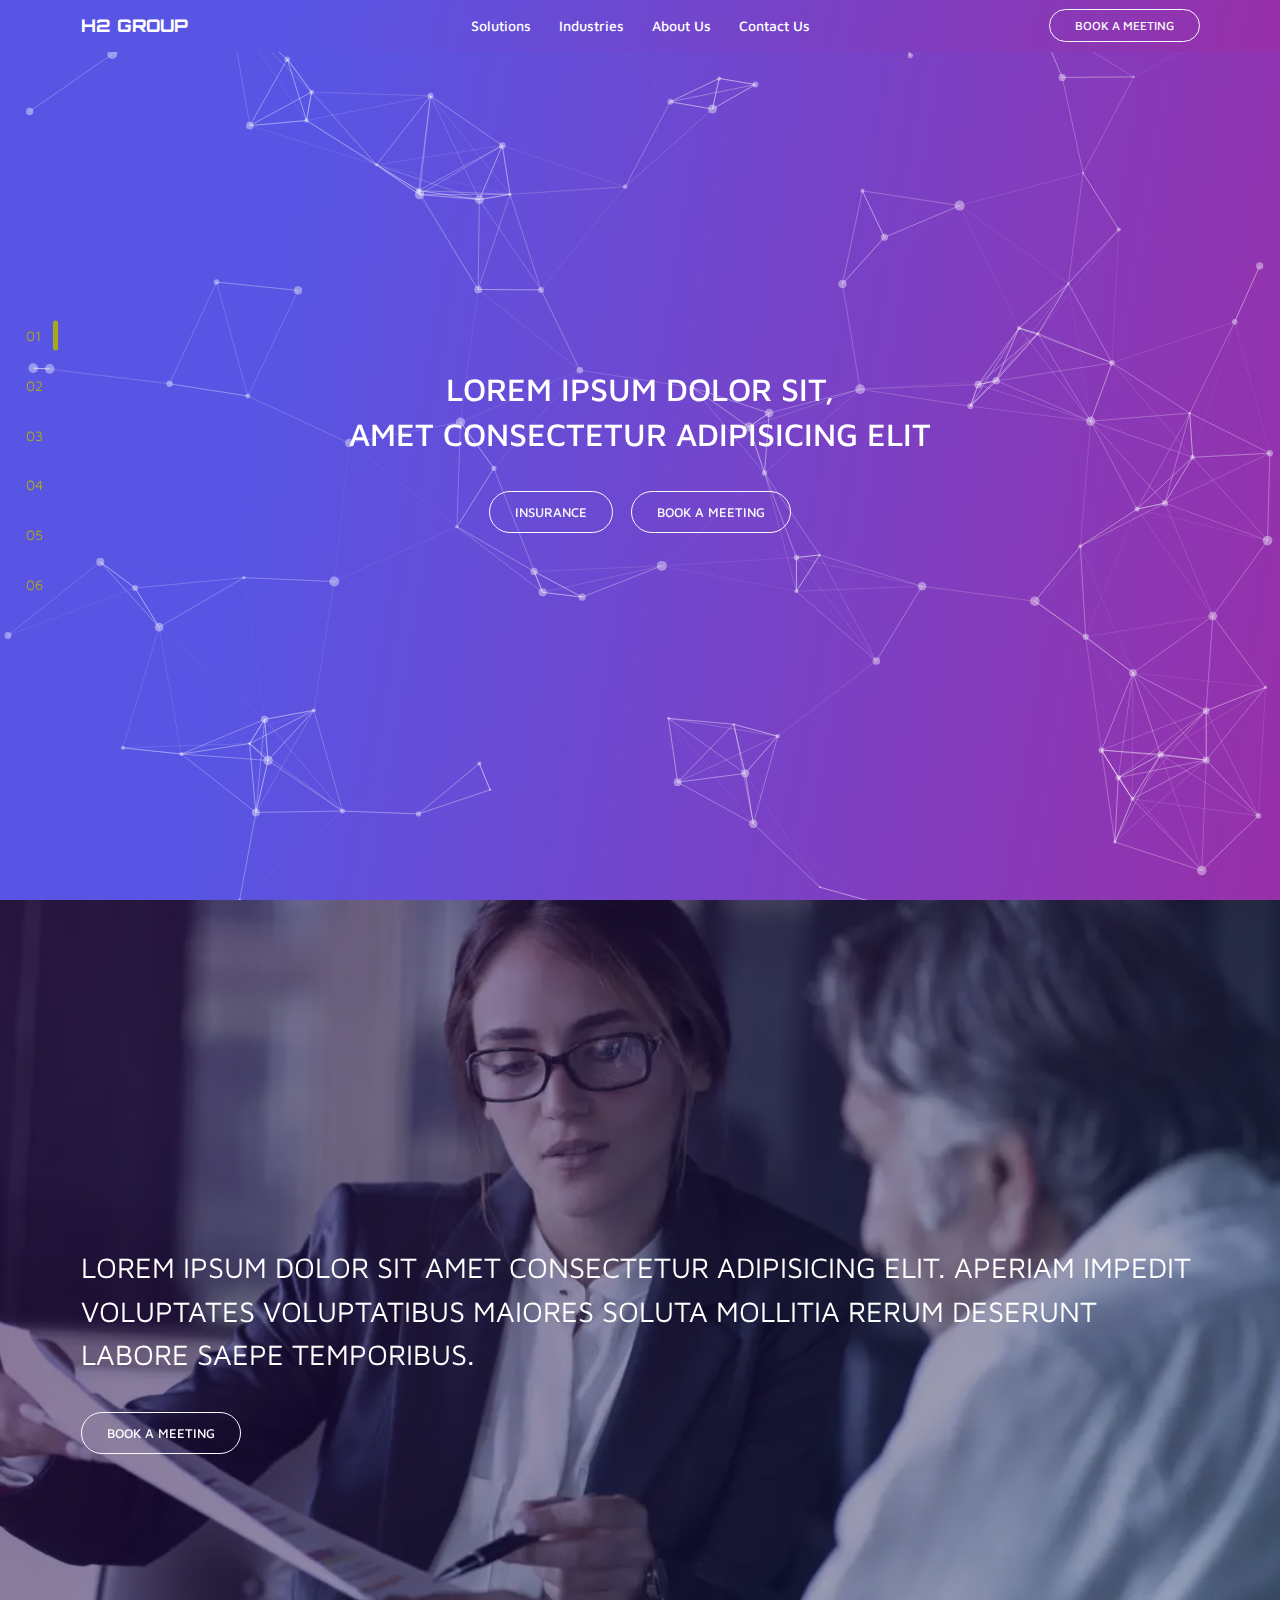
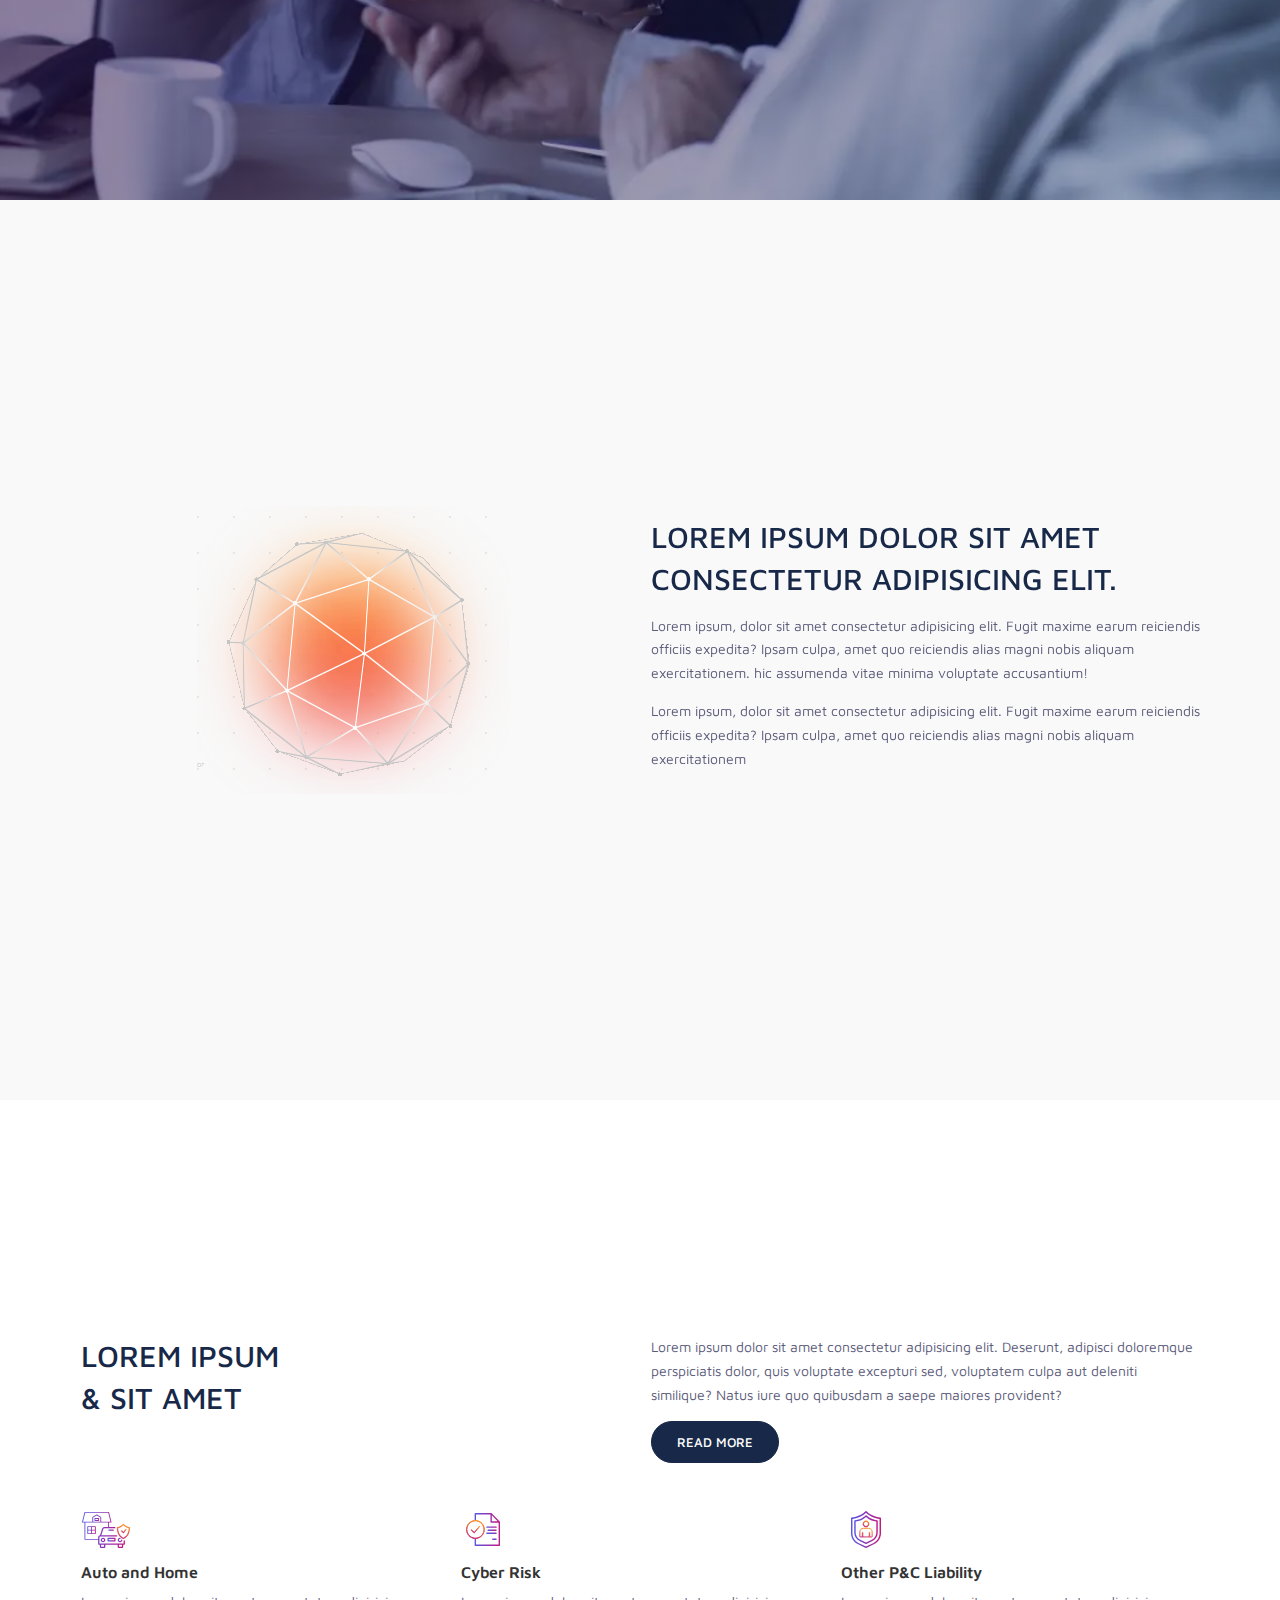
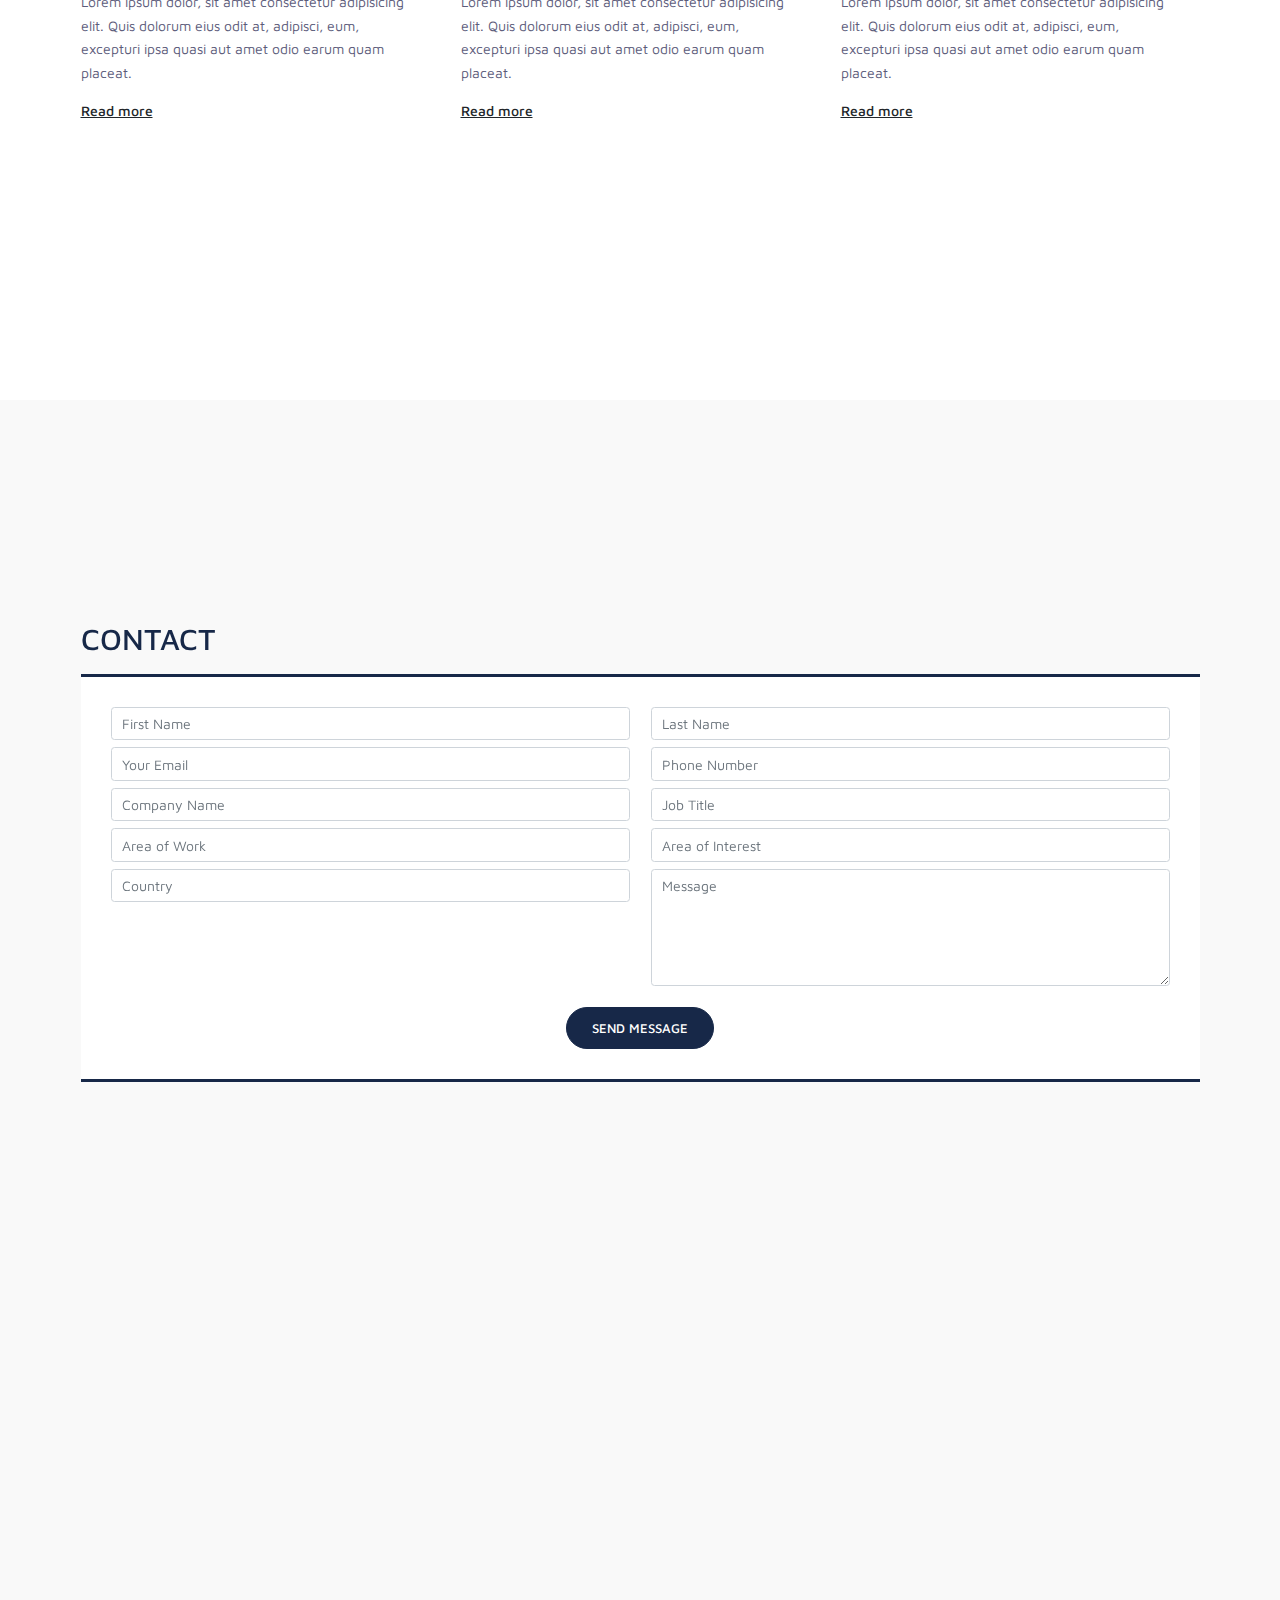
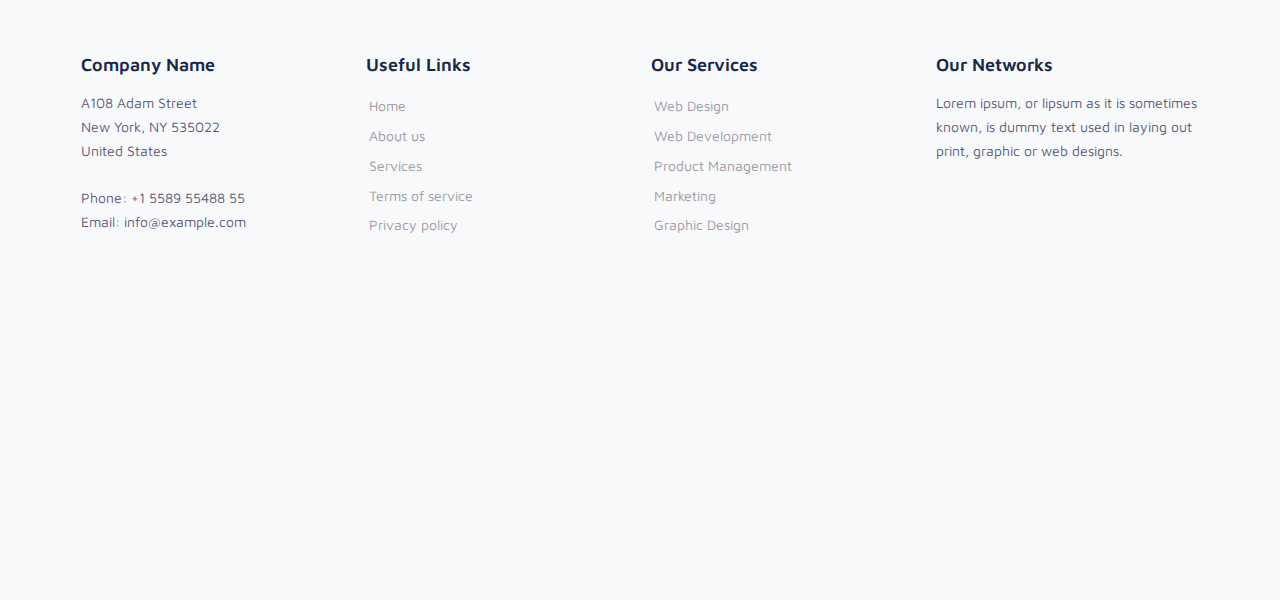
==== index.html @ d80ade26 "new files for h2grp" ====
<!DOCTYPE html>
<html>
<head>
	<meta charset="utf-8">
    <meta name="viewport" content="width=device-width, initial-scale=1, shrink-to-fit=no">
	<title>H2 Group</title>
	<!-- <link rel="icon" type="image/x-icon" href="./images/favicon.png"> -->
	<!-- Google Material -->
	<link rel="stylesheet" type="text/css" href="https://fonts.googleapis.com/css?family=Material+Icons%7CMaterial+Icons+Outlined%7CMaterial+Icons+Two+Tone%7CMaterial+Icons+Round%7CMaterial+Icons+Sharp">
	<link rel="preconnect" href="https://fonts.googleapis.com">
	<link rel="preconnect" href="https://fonts.gstatic.com" crossorigin>
	<link href="https://fonts.googleapis.com/css2?family=Maven+Pro:wght@400;500;600;700;800;900&display=swap" rel="stylesheet">
	<link href="https://fonts.googleapis.com/css2?family=Orbitron:wght@500;600;800&display=swap" rel="stylesheet">
	<!-- end -->
	<link rel="stylesheet" type="text/css" href="./css/bootstrap.min.css">
	<link rel="stylesheet" type="text/css" href="./css/custom.css">
</head>
<body class="noScroll">
<div class=""></div>

<header class="bg-purple-gradient">
	<div class="container">
		<div class="header-section row py-2 align-items-center justify-content-between">
			<div class="head-logo col-md-3 col-6">
				<!-- <a href="./" title="Logo"><img src="./images/vesttoo_log.png" width="150" alt="logo"></a>  -->
				<a href="#" title="Logo" id="logo" class="text-decoration-none text-white fs-5"> H2 GROUP </a> 
			</div>
			<nav class="head-nav col-md-6 col-6">
				<ul type="none" id="toggleMenu" class="d-flex justify-content-center">
					<li><a href="./" class="nav-link active">Solutions</a></li>
					
			<div class="menu-container">
				<div class="menu-icon">
				
			<li class="nav-link"><a href="" style="text-decoration: none;">Industries</a></li>
				  <div class="menu-list">
					<nav id="menu-nav">
					  <a href="#services">Re/Insurance</a>
					  <a href="#portfolio">Banking</a>
					  <a href="#about">Capital Markets</a>
					  <a href="#contact">Technology</a>
					</nav>
				  </div>
				</div>
			  </div>
					<li><a href="#" class="nav-link">About Us</a></li>
					<li><a href="./contact.html" class="nav-link">Contact Us</a></li>
				</ul>
			</nav>
			<div class="book-meeting col-md-3 text-end">
				<button type="button" class="btn btn-sm btn-outline-light btn-rounded">BOOK A MEETING</button>
			</div>
		</div>
	</div>
</header>
<ul class="page-control ">
	<li class="page-control__item  ">01</li>
	<li class="page-control__item">02</li>
	<li class="page-control__item  ">03</li>
	<li class="page-control__item">04</li>
	<li class="page-control__item">05</li>
	<li class="page-control__item">06</li>
</ul>
<main class="main">
	<section class="pageScroll home-banner text-center bg-purple-gradient d-flex align-items-center justify-content-center">
		<web-particles id="tsparticles" options='{"fps_limit":60,"interactivity":{"detectsOn":"canvas","events":{"onClick":{"enable":true,"mode":"push"},"onHover":{"enable":true,"mode":"repulse"},"resize":true},"modes":{"push":{"particles_nb":4},"repulse":{"distance":100,"duration":0.4}}},"particles":{"color":{"value":"#ffffff"},"links":{"color":"#ffffff","distance":150,"enable":true,"opacity":0.4,"width":1},"move":{"bounce":false,"direction":"none","enable":true,"outMode":"out","random":false,"speed":1,"straight":false},"number":{"density":{"enable":true,"area":800},"value":80},"opacity":{"value":0.4},"shape":{"type":"circle"},"size":{"random":true,"value":5}},"detectRetina":true}'></web-particles>
		<div class="banner-content text-white position-relative">
			<h1 class="pb-4 text-uppercase mavnor">Lorem ipsum dolor sit, <br>Amet consectetur adipisicing elit</h1>
			<button type="button" class="btn btn-outline-light btn-rounded me-3">INSURANCE</button>
			<button type="button" class="btn btn-outline-light btn-rounded">BOOK A MEETING</button>
		</div>
		<div class="banner-wave">
			<img src="./images/wave-bg.png" alt="wave">
		</div>
	</section>


	<section class="pageScroll insurance-banner padd-plock">
		<div class="container">
			<h2 class="mavreg text-uppercase lh-base">Lorem ipsum dolor sit amet consectetur adipisicing elit. Aperiam impedit voluptates voluptatibus maiores soluta mollitia rerum deserunt labore saepe temporibus.</h2>
			<button type="button" class="btn mt-4 btn-outline-light btn-rounded">BOOK A MEETING</button>
		</div>
	</section>

	<section class="pageScroll connect-section padd-plock-sm">
		<div class="container">
			<div class="row align-items-center">
				<div class="col-md-6 text-center">
					<img src="./images/connect-img.png" alt="connect-img">
				</div>
				<div class="col-md-6">
					<h4 class="title">Lorem ipsum dolor sit amet consectetur adipisicing elit.</h4>
					<p>Lorem ipsum, dolor sit amet consectetur adipisicing elit. Fugit maxime earum reiciendis officiis expedita? Ipsam culpa, amet quo reiciendis alias magni nobis aliquam exercitationem. hic assumenda vitae minima voluptate accusantium!</p>
					<p>Lorem ipsum, dolor sit amet consectetur adipisicing elit. Fugit maxime earum reiciendis officiis expedita? Ipsam culpa, amet quo reiciendis alias magni nobis aliquam exercitationem</p>
				</div>
			</div>
		</div>
	</section>

	<section class="pageScroll procas-section py-5 bg-white">
		<div class="container">
			<div class="row">
				<div class="col-md-6">
					<h4 class="title">Lorem ipsum <br>& sit amet</h4>
				</div>
				<div class="col-md-6">
					<p>Lorem ipsum dolor sit amet consectetur adipisicing elit. Deserunt, adipisci doloremque perspiciatis dolor, quis voluptate excepturi sed, voluptatem culpa aut deleniti similique? Natus iure quo quibusdam a saepe maiores provident?</p>
					<button class="btn btn-primary btn-rounded">READ MORE</button>
				</div>
			</div>
			<div class="row py-5">
				<div class="col-md-4 pe-5">
					<img src="./images/AutoAndHome.svg" alt="AutoAndHome">
					<h6 class="my-2">Auto and Home</h6>
					<p>Lorem ipsum dolor, sit amet consectetur adipisicing elit. Quis dolorum eius odit at, adipisci, eum, excepturi ipsa quasi aut amet odio earum quam placeat.</p>
					<a href="#" class="d-inline-block text-dark mavnor">Read more</a>
				</div>
				<div class="col-md-4 pe-5">
					<img src="./images/GeneralLiabilities.svg" alt="GeneralLiabilities">
					<h6 class="my-2">Cyber Risk</h6>
					<p>Lorem ipsum dolor, sit amet consectetur adipisicing elit. Quis dolorum eius odit at, adipisci, eum, excepturi ipsa quasi aut amet odio earum quam placeat.</p>
					<a href="#" class="d-inline-block text-dark mavnor">Read more</a>
				</div>
				<div class="col-md-4 pe-5">
					<img src="./images/OtherPCLiabilities.svg" alt="OtherPCLiabilities">
					<h6 class="my-2">Other P&C Liability</h6>
					<p>Lorem ipsum dolor, sit amet consectetur adipisicing elit. Quis dolorum eius odit at, adipisci, eum, excepturi ipsa quasi aut amet odio earum quam placeat.</p>
					<a href="#" class="d-inline-block text-dark mavnor">Read more</a>
				</div>
			</div>
		</div>
	</section>

	<section class="pageScroll contact-section">
	
		
		
					
				
			
				<div class="container">
					<div class="col-md-12">
						<h4 class="title">Contact</h4>
					</div>
					
					<div class="row ">
						
						<div class="col-lg-12 mt-lg-0">
							
							<form action="forms/contact.php" method="post" role="form" class="php-email-form">
								<div class="row">
									<div class="col-md-6 form-group">
										<input type="text" name="name" class="form-control" id="name" placeholder="First Name" required>
									</div>
									<div class="col-md-6 form-group">
										<input type="text" name="name" class="form-control" id="name" placeholder="Last Name" required>
									</div>
									
								</div>
								<div class="row mt-2">
									<div class="col-md-6 form-group mt-3 mt-md-0">
										<input type="email" class="form-control" name="email" id="email" placeholder="Your Email" required>
									</div>
									<div class="col-md-6 form-group">
										<input type="number" name="name" class="form-control" id="name" placeholder="Phone Number" required>
									</div>
									
								</div>
								<div class="row mt-2">
									<div class="col-md-6 form-group">
										<input type="text" name="name" class="form-control" id="name" placeholder="Company Name" required>
									</div>
									<div class="col-md-6 form-group">
										<input type="text" name="name" class="form-control" id="name" placeholder="Job Title" required>
									</div>
									
								</div>
								<div class="row mt-2">
									<div class="col-md-6 form-group">
										<input type="text" name="name" class="form-control" id="name" placeholder="Area of Work" required>
									</div>
									<div class="col-md-6 form-group">
										<input type="text" name="name" class="form-control" id="name" placeholder="Area of Interest" required>
									</div>
									
								</div>
								<div class="row mt-2">
									<div class="col-md-6 form-group">
										<input type="text" name="name" class="form-control" id="name" placeholder="Country" required>
									</div>
									<div class="col-md-6 form-group">
										<textarea class="form-control" name="message" rows="5" placeholder="Message" required></textarea>
									</div>
									
								</div>
								
								
								<div class="text-center mt-4"><button type="submit" class="btn btn-primary btn-rounded">SEND MESSAGE</button></div>
							</form>
						</div>
					</div>
				</div>
		
		

	</section>

	<section>
		<footer id="footer" class="bg-light">
			<div class="footer-top py-5 container">
				<div class="row">
					<div class="col-lg-3 col-md-6 footer-contact footer-links">
						<h4>Company Name</h4>
						<p> A108 Adam Street <br> New York, NY 535022<br> United States <br><br>
							<strong>Phone:</strong> +1 5589 55488 55<br>
							<strong>Email:</strong> info@example.com<br>
						</p>
					</div>
					<div class="col-lg-3 col-md-6 footer-links">
						<h4>Useful Links</h4>
						<ul>
							<li> <a href="#">Home</a></li>
							<li> <a href="#">About us</a></li>
							<li> <a href="#">Services</a></li>
							<li> <a href="#">Terms of service</a></li>
							<li> <a href="#">Privacy policy</a></li>
						</ul>
					</div>
			
					<div class="col-lg-3 col-md-6 footer-links">
						<h4>Our Services</h4>
						<ul>
							<li> <a href="#">Web Design</a></li>
							<li> <a href="#">Web Development</a></li>
							<li> <a href="#">Product Management</a></li>
							<li> <a href="#">Marketing</a></li>
							<li> <a href="#">Graphic Design</a></li>
						</ul>
					</div>
			
					<div class="col-lg-3 col-md-6 footer-links">
						<h4>Our Networks</h4>
						<p>Lorem ipsum, or lipsum as it is sometimes known, is dummy text used in laying out print, graphic or web designs.</p>
					</div>
				</div>
			</div>
		</footer>
	</section>
</main>



<!-- End Footer -->
	

<!-- <script src="./js/jquery-3.3.1.slim.min.js"></script> -->
<!-- <script src="./js/jquery.min.js"></script> -->
<script src="./js/parallax/parallax.min.js"></script>
<script src="./js/tsparticles/tsparticles.min.js"></script>
<script src="./js/tsparticles/tsparticles-custom-elements-es5-adapter.js"></script>
<script src="./js/tsparticles/tsparticles-webcomponents-loader.js"></script>
<script type="module" src="./js/tsparticles/tsparticles-web-min.js"></script>

<script src="./js/pagescroll/jquery2.0.min.js"></script>
<script src="./js/pagescroll/UIPageScrolling.js"></script>

<script>
	// jQuery(window).trigger('resize').trigger('scroll');


	$(function() {

		$(".main").UIPageScrolling({
			sectionsControl:".page-control__item",
			captureTouch: true

		});
	})

</script>



</body>
</html>
---- css/custom.css ----
:root{
    --bs-primary: #172848;
    }
    .mavblack{ font-weight: 900;}
    .mavsbold{ font-weight: 800;}
    .mavbold{ font-weight: 700;}
    .mavmed{ font-weight: 600;}
    .mavnor{ font-weight: 500;}
    .mavreg{ font-weight: 400;}
    body, html{
    font-family: 'Maven Pro', sans-serif;
    font-display: fallback;
    font-weight: 300; 
    letter-spacing: initial; 
    padding: 0px;
    margin: 0px;
    line-height: 1.7;
    font-size:14px;
    color:#333; 
    scroll-behavior: smooth; 
    background-color: #f9f9f9;
    }
    a, a:visited, a:focus{ 
    display: inline-block;
    outline:none;
    transition: all linear 0.5s; 
    -webkit-transition: all linear 0.5s; 
    font-weight: 400;
    }
    a:hover{
    color:#222222;
    text-decoration: none;
    }
    h1,h2,h3,h4,h5,h6{
    line-height:1.4;
    font-family: 'Maven Pro', sans-serif;
    margin:0 0 1rem
    } 
    h1{font-size: 32px;}
    h2{font-size: 29px;}
    h3{font-size: 26px;}
    h4{font-size: 23px;}
    h5{font-size: 20px;}
    h6{font-size: 16px;}
    body :is(h1, h2, h3, h4, h5, h6){
    font-weight: 600;
    }
    img{ 
    max-width: 100%; 
    vertical-align: middle;
    }
    ul{ 
    list-style-type: none; 
    margin: 0;
    padding: 0;
    }
    main.margin-top{
    margin-top: 6rem;
    }
    .btn{
    font-weight: 500;
    font-size: 12px;
    }
    .btn-rounded{
    border-radius: 50px;
    padding: 12px 25px;
    line-height: normal;
    font-size: 13px;
    }
    .btn-rounded.btn-sm{
    padding: 8px 25px;
    font-size: 12px;
    }
    .btn-primary, .btn-primary:is(:hover, :focus){
    background-color: var(--bs-primary);
    border-color: var(--bs-primary);
    }
    .btn-rounded.btn-primary:is(:hover, :focus){
    background-color: transparent;
    color: var(--bs-primary);
    }
    .btn-rounded.btn-primary:focus{
    box-shadow: 0 0 0 0.25rem rgb(103 58 183 / 22%) ;
    }
    /*  */
    #logo{
    font-family: 'Orbitron', sans-serif;
    font-weight: 800;
    color: #fff;
    font-size: 20px;
    }
    #tsparticles {
    position: absolute;
    width: 100%;
    height: 100%;
    background-color: transparent;
    background-image: url("");
    background-repeat: no-repeat;
    background-size: cover;
    background-position: 50% 50%;
    z-index: 0;
    }
    .bg-purple-gradient {
    background: linear-gradient(99.58deg,#5855e4 23.45%,#c11884 148.82%);
    }
    header{
    position: fixed;
    left: 0;
    right: 0;
    top: 0px;
    z-index: 5;
    }
    /* Main */
    header nav .nav-link{
    color: #fff !important;
    font-weight: 500;
    }
    .menu-icon .nav-link >a{
    color: #fff !important;
    font-weight: 500;
    }
    /* header nav .nav-link.active{
    color: orange !important;
    } */
    nav .nav-link:hover{
    /* text-decoration: overline; */
    color: #ffe636 !important;
    }
    .menu-icon .nav-link >a:hover{
    color: #ffe636 !important;
    }
    .title{
    font-size: 30px;
    font-weight: 500;
    text-transform: uppercase;
    color: var(--bs-primary);
    }
    p{
    color: #5b5b7a;
    }
    .padd-plock{
    padding-block: 10rem;
    }
    .padd-plock-sm{
    padding-block: 6rem;
    }
    .parallax-mirror{
    z-index: 0 !important;
    }
    /*  */
    .home-banner{
    height: 100vh;
    position: relative;
    z-index: 1;
    }
    .home-banner .banner-wave{
    position: absolute;
    bottom: 0px;
    z-index: -1;
    display: none;
    }
    .insurance-banner{
    background: linear-gradient(121deg, #2a044691 0%, #1028585e 100%), url('../images/insurance.png') no-repeat center;
    background-size: cover;
    color: #fff;
    }
    /* contact */
    .contact .info .material-icons-outlined {
    font-size: 20px;
    color: var(--bs-primary);
    float: left;
    width: 44px;
    height: 44px;
    background: #f5f2fa;
    display: flex;
    justify-content: center;
    align-items: center;
    border-radius: 50px;
    transition: all 0.3s ease-in-out;
    }
    .contact .info :is(.email:hover, .address:hover, .phone:hover) .material-icons-outlined{
    background: var(--bs-primary);
    color: #fff;
    }
    .contact .info h4 {
    padding: 0 0 0 60px;
    font-size: 22px;
    font-weight: 600;
    margin-bottom: 5px;
    color: #37517e;
    }
    .contact .info p {
    padding: 0 0 10px 60px;
    margin-bottom: 20px;
    font-size: 14px;
    color: #6182ba;
    }
    .contact .info, .php-email-form {
    border-top: 3px solid var(--bs-primary);
    border-bottom: 3px solid var(--bs-primary);
    padding: 30px;
    background: #fff;
    width: 100%;
    height: 100%;
    /* border-radius: 10px; */
    /* box-shadow: 0 0 24px 0 rgba(0, 0, 0, 0.1); */
    }
    .contact .php-email-form input,
    .contact .php-email-form textarea {
    border-radius: 0;
    box-shadow: none;
    font-size: 14px;
    border-radius: 4px;
    min-height: 44px;
    }
    .contact .php-email-form input:focus,
    .contact .php-email-form textarea:focus {
    border-color: var(--bs-primary);
    }
    /* end contact */
    .noScroll{
    overflow: hidden;
    }
    .main {
    width: 100%;
    height: 100vh;
    }
    .ui-page-scrolling-section {
    position: absolute;
    width: 100%;
    height: 100%;
    display: flex;
    justify-content: center;
    align-items: center;
    }
    .ui-page-scrolling-main {
    position: relative;
    -webkit-transform-style: preserve-3d;
    -moz-transform-style: preserve-3d;
    transform-style : preserve-3d;
    }
    .page-control {
    /* right: 50px; */
    left: 2%;
    top:50%;
    transform: translateY(-50%);
    list-style: none;
    position: fixed;
    z-index: 1;
    color: white;
    mix-blend-mode: exclusion;
    }
    .page-control  li{
    position: relative;
    }
    .page-control  li:nth-of-type(1)
    {
    color: white!important;
    }
    .page-control__item {
 
    margin-top: 20px;
    padding-right: 15px;
    color: white;
 
    }
   
    
    .ui-page-scrolling-control {
        cursor: pointer;
        position: relative;
        padding-block: 3px;

    }
    
   
    .ui-page-scrolling-control_active::after {
        position: absolute;
        right: 0px;
        content: '';
        clear: both;
        display: block;
        bottom: 0;
        height: 100%;
        width: 5px;
        background-color: #fff;
        border-radius: 10px;
    }
    /* footer */
    footer .footer-links a{
    text-decoration: none;
    padding: 3px;
    color: #9f9aa5;
    transition: all linear 0.3s;
    }
    footer .footer-links a:hover{
    color: var(--bs-primary);
    padding-left: 0.5rem;
    }
    .footer-links h4{
    font-size: 18px;
    color: var(--bs-primary);
    }
    /* end footer */
    .menu-container {
    display: flex;
    justify-content: center;
    align-items: center;
    position: relative;
    }
    .menu-icon {
    display: flex;
    flex-direction: column;
    /* height: 64px; */
    width: 100%;
    justify-content: center;
    align-items: flex-end;
    cursor: pointer;
    }
    .line {
    width: 30px;
    height: 2px;
    background-color: black;
    }
    .line2 {
    width: 20px;
    height: 2px;
    background-color: black;
    margin: 5px 0;
    transition-duration: 0.5s;
    }
    .menu-icon:hover .line2 {
    width: 30px;
    }
    #menu-nav {
    display: none;
    }
    #menu-nav::before {
    content: '';
    position: absolute;
    top: -20px;
    right: 90px;
    border: 10px solid transparent;
    border-bottom: 10px solid white;
    }
    .menu-icon:hover #menu-nav {
    background-color: white;
    position: absolute;
    top: 100%;
    right: -50px;
    width: 200px;
    display: grid;
    border-radius: 10px;
    align-content: center;
    }
    .menu-list a {
    padding: 10px;
    text-decoration: none;
    color: black;
    border-bottom: 1px solid #ececec;
    font-size: 0.95rem;
    font-weight: normal;
    }
    .menu-list a:nth-child(4) {
    border-bottom: none;
    }
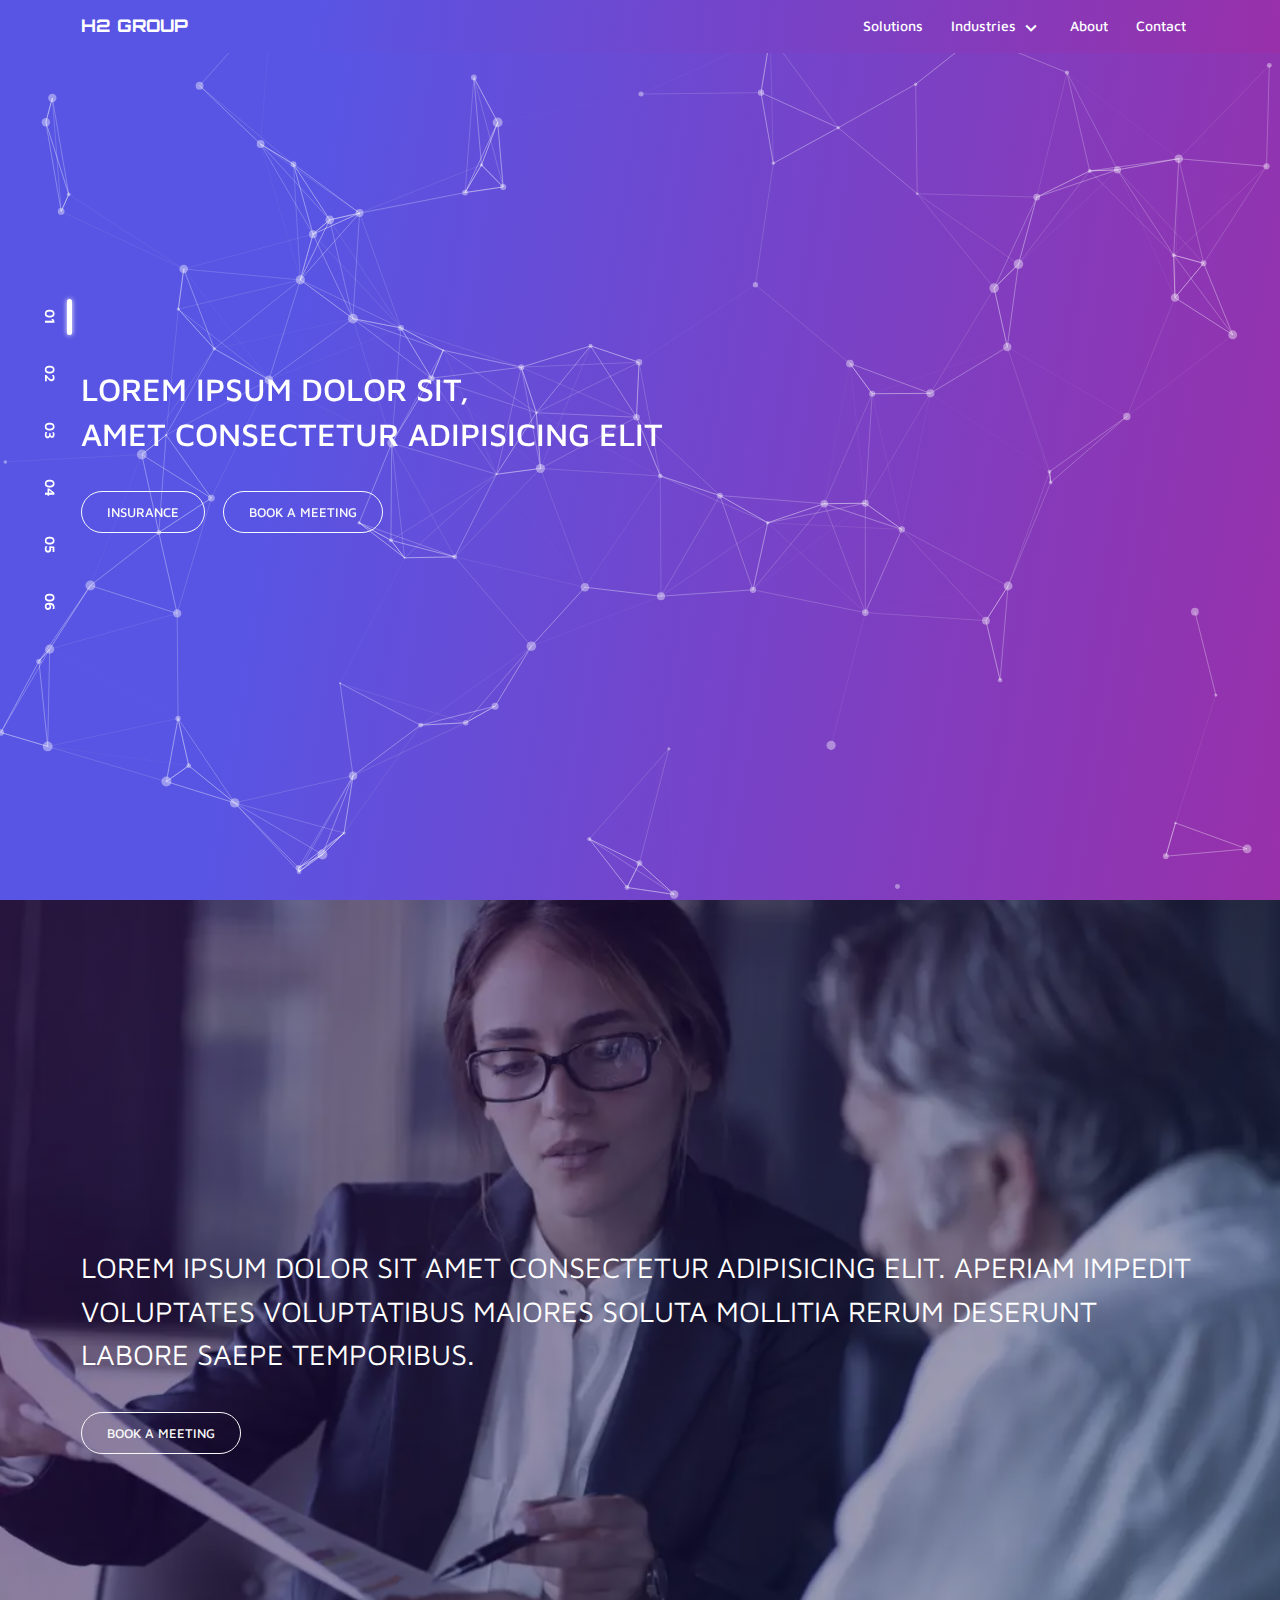
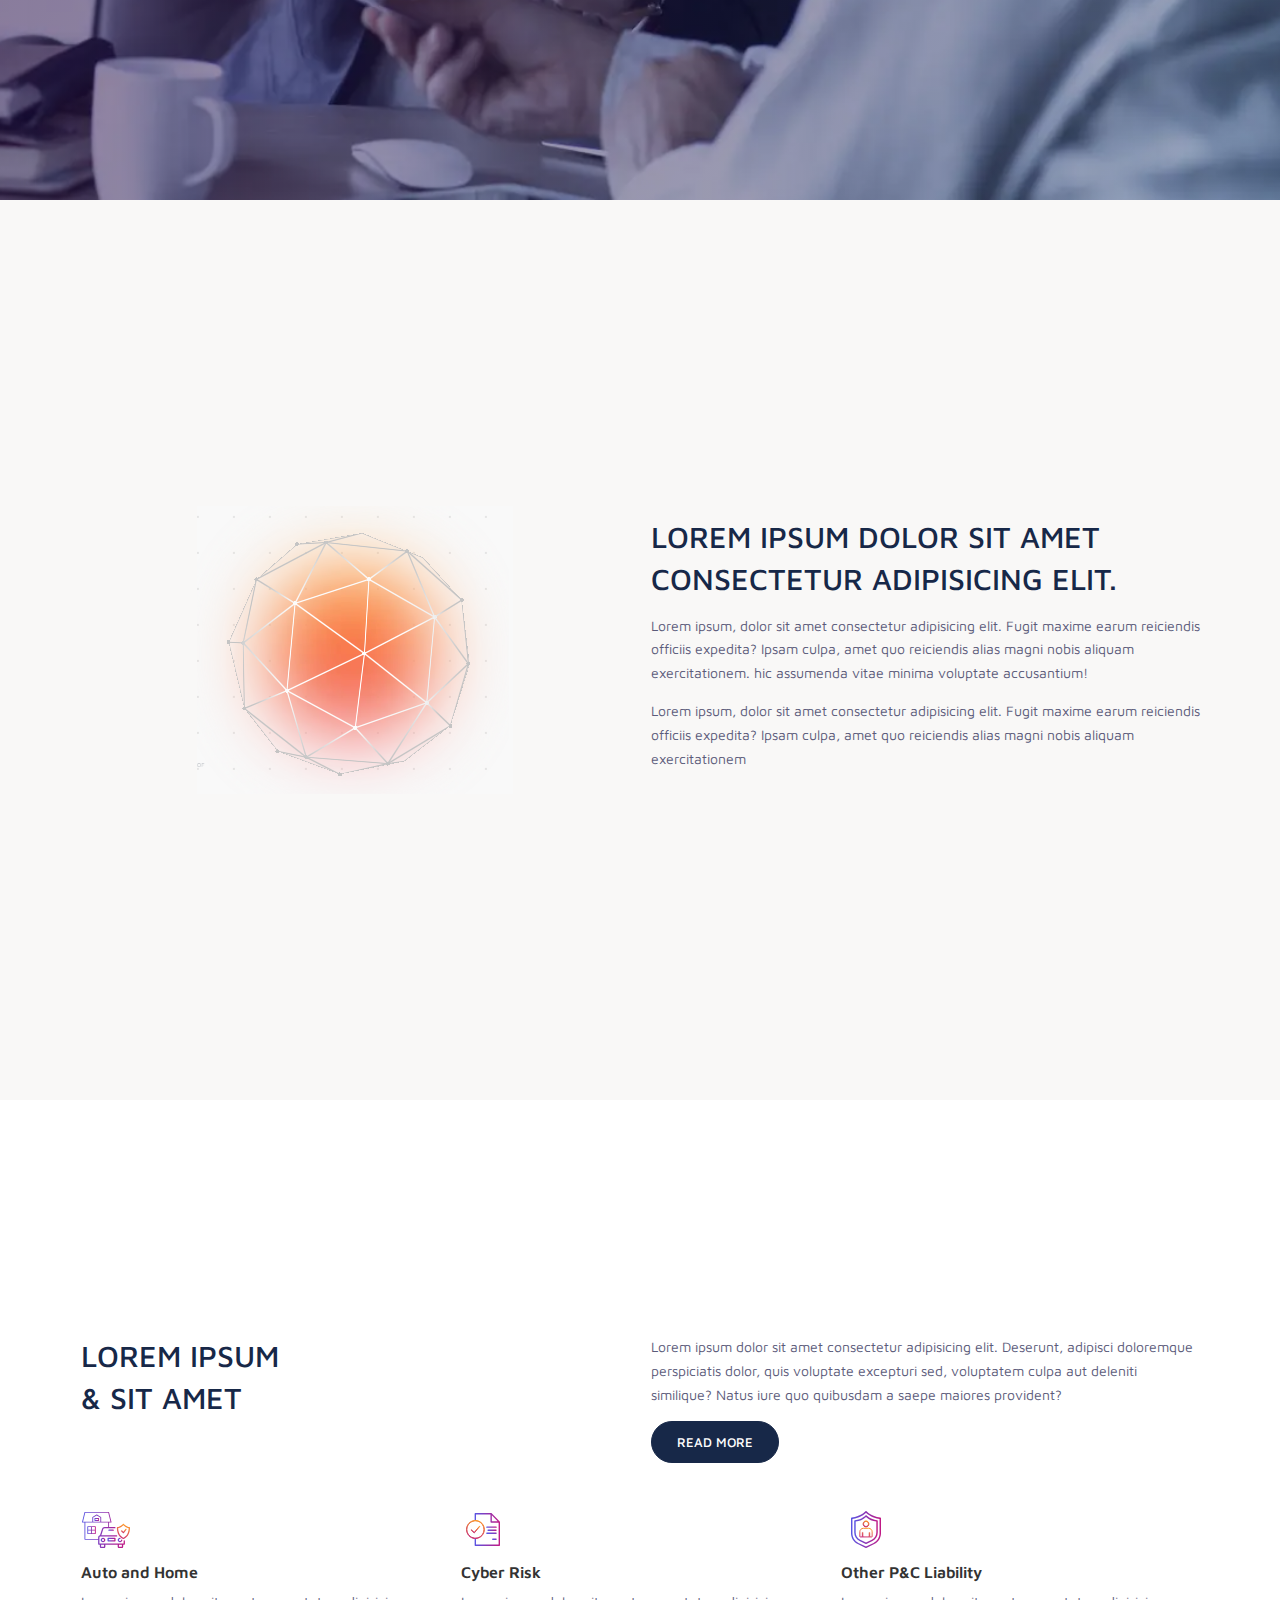
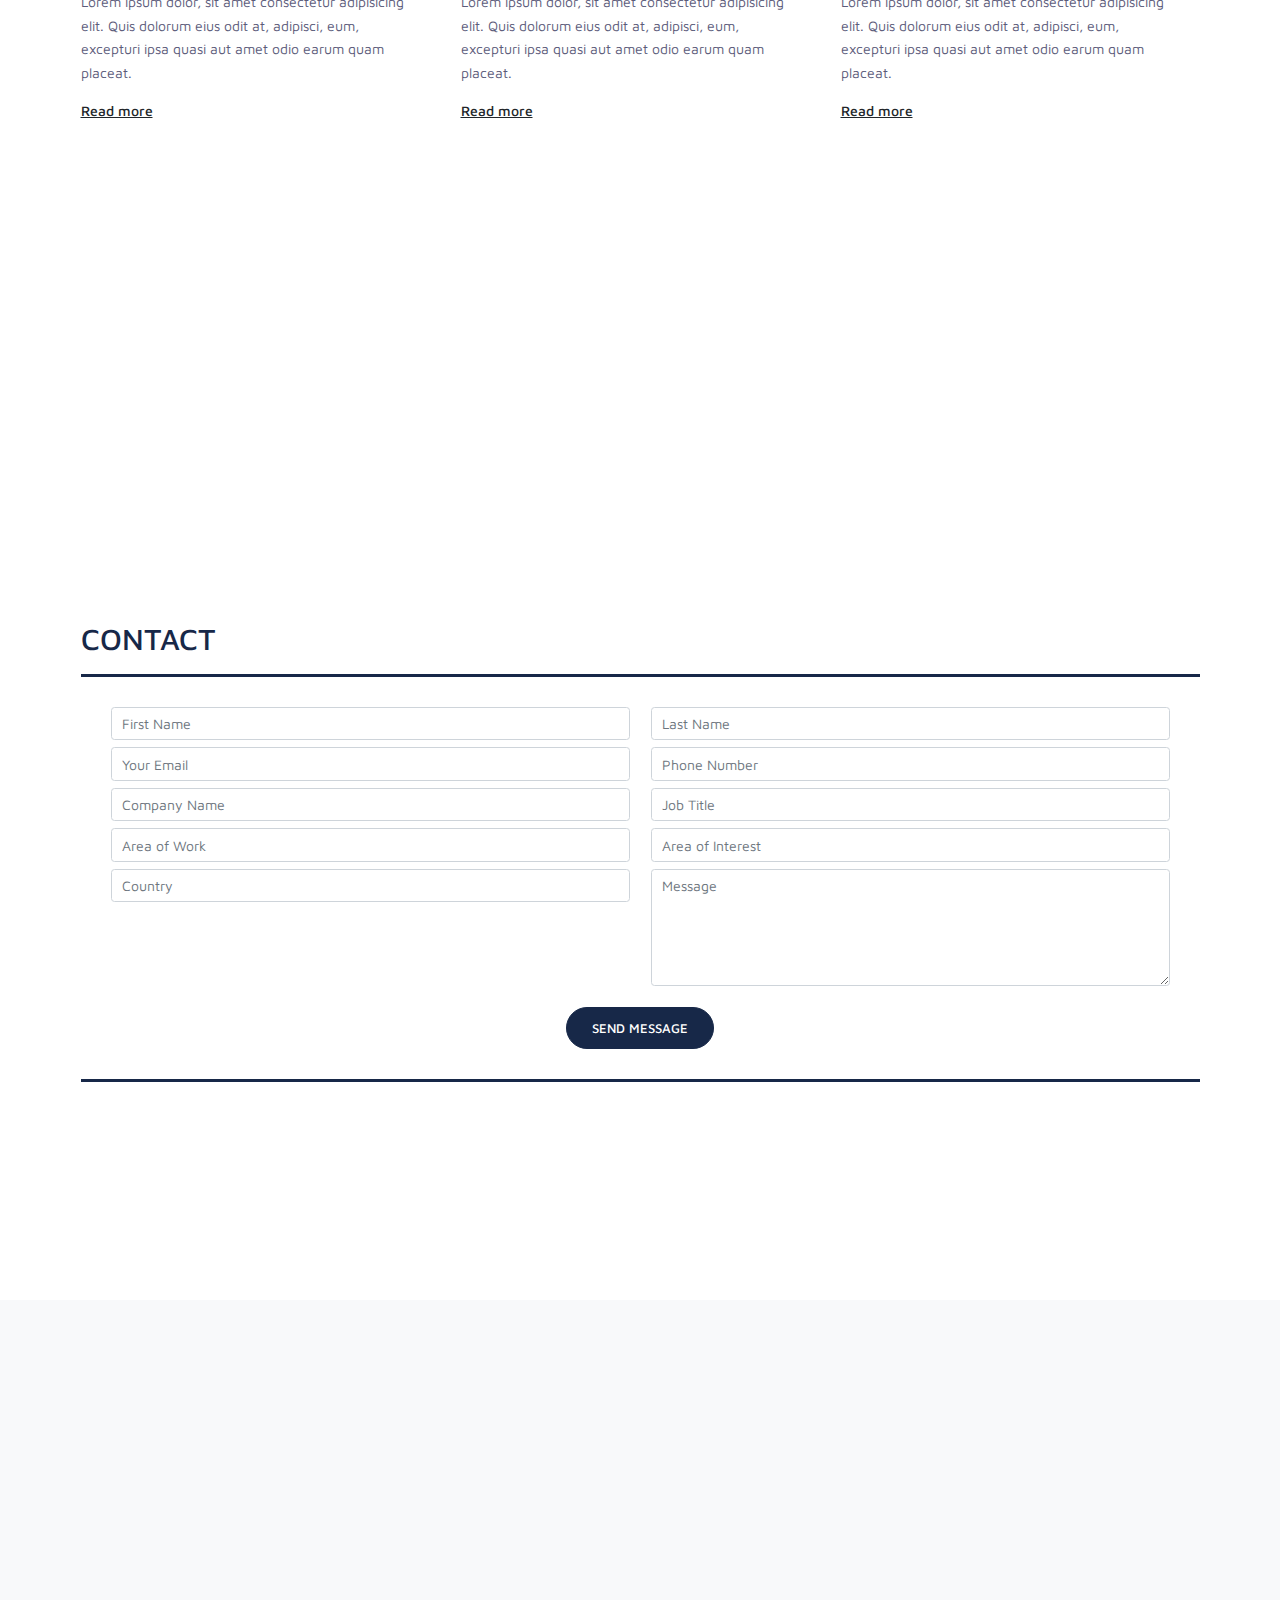
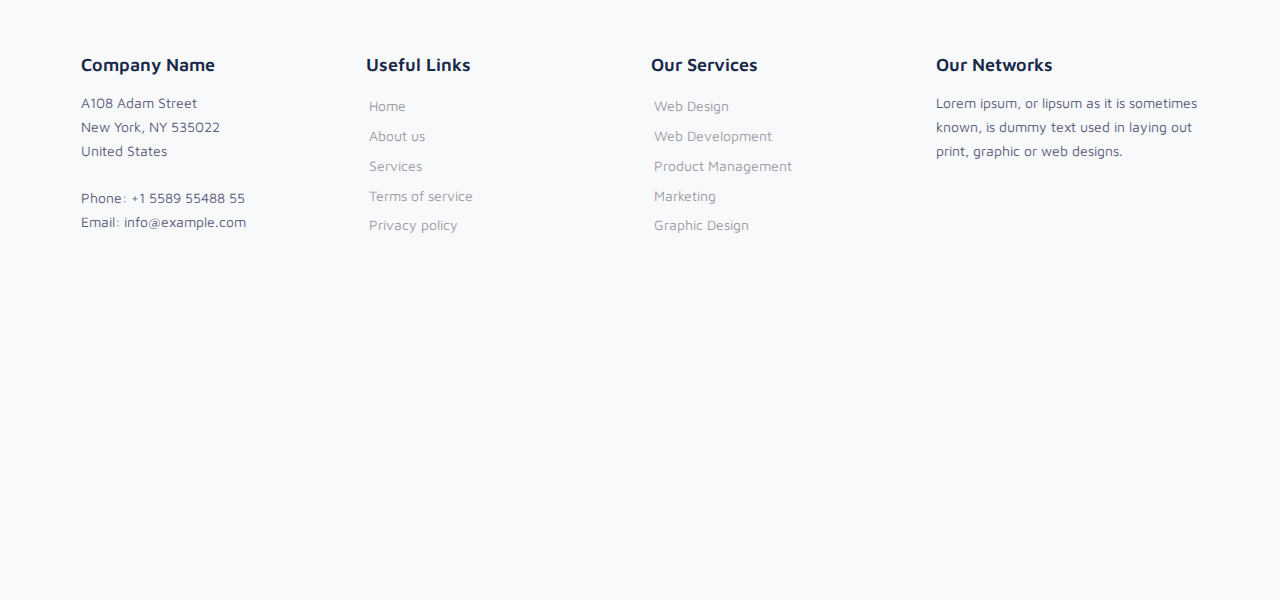
==== commit db089f89: "file changes" ====
--- a/index.html
+++ b/index.html
@@ -16,55 +16,40 @@
 	<link rel="stylesheet" type="text/css" href="./css/custom.css">
 </head>
 <body class="noScroll">
-<div class=""></div>
 
 <header class="bg-purple-gradient">
 	<div class="container">
 		<div class="header-section row py-2 align-items-center justify-content-between">
 			<div class="head-logo col-md-3 col-6">
-				<!-- <a href="./" title="Logo"><img src="./images/vesttoo_log.png" width="150" alt="logo"></a>  -->
 				<a href="#" title="Logo" id="logo" class="text-decoration-none text-white fs-5"> H2 GROUP </a> 
 			</div>
 			<nav class="head-nav col-md-6 col-6">
-				<ul type="none" id="toggleMenu" class="d-flex justify-content-center">
+				<ul type="none" id="toggleMenu" class="d-flex justify-content-end">
 					<li><a href="./" class="nav-link active">Solutions</a></li>
-					
-			<div class="menu-container">
-				<div class="menu-icon">
-				
-			<li class="nav-link"><a href="" style="text-decoration: none;">Industries</a></li>
-				  <div class="menu-list">
-					<nav id="menu-nav">
-					  <a href="#services">Re/Insurance</a>
-					  <a href="#portfolio">Banking</a>
-					  <a href="#about">Capital Markets</a>
-					  <a href="#contact">Technology</a>
-					</nav>
-				  </div>
-				</div>
-			  </div>
-					<li><a href="#" class="nav-link">About Us</a></li>
-					<li><a href="./contact.html" class="nav-link">Contact Us</a></li>
+					<li><a href="#" class="nav-link">Industries <span class="material-icons"> expand_more </span></a>
+						<ul class="sub-menu">
+							<li><a href="#" class="sub-nav-link">Re/Insurance</a></li>
+							<li><a href="#" class="sub-nav-link">Banking</a></li>
+							<li><a href="#" class="sub-nav-link">Capital Markets</a></li>
+							<li><a href="#" class="sub-nav-link">Technology</a></li>
+						</ul>
+					</li>
+					<li><a href="#" class="nav-link">About</a></li>
+					<li><a href="./contact.html" class="nav-link">Contact</a></li>
 				</ul>
 			</nav>
-			<div class="book-meeting col-md-3 text-end">
+			<!-- <div class="book-meeting col-md-3 text-end">
 				<button type="button" class="btn btn-sm btn-outline-light btn-rounded">BOOK A MEETING</button>
-			</div>
+			</div> -->
 		</div>
 	</div>
 </header>
-<ul class="page-control ">
-	<li class="page-control__item  ">01</li>
-	<li class="page-control__item">02</li>
-	<li class="page-control__item  ">03</li>
-	<li class="page-control__item">04</li>
-	<li class="page-control__item">05</li>
-	<li class="page-control__item">06</li>
-</ul>
+
+
 <main class="main">
-	<section class="pageScroll home-banner text-center bg-purple-gradient d-flex align-items-center justify-content-center">
+	<section class="pageScroll home-banner bg-purple-gradient d-flex align-items-center justify-content-center indicate-white">
 		<web-particles id="tsparticles" options='{"fps_limit":60,"interactivity":{"detectsOn":"canvas","events":{"onClick":{"enable":true,"mode":"push"},"onHover":{"enable":true,"mode":"repulse"},"resize":true},"modes":{"push":{"particles_nb":4},"repulse":{"distance":100,"duration":0.4}}},"particles":{"color":{"value":"#ffffff"},"links":{"color":"#ffffff","distance":150,"enable":true,"opacity":0.4,"width":1},"move":{"bounce":false,"direction":"none","enable":true,"outMode":"out","random":false,"speed":1,"straight":false},"number":{"density":{"enable":true,"area":800},"value":80},"opacity":{"value":0.4},"shape":{"type":"circle"},"size":{"random":true,"value":5}},"detectRetina":true}'></web-particles>
-		<div class="banner-content text-white position-relative">
+		<div class="banner-content text-white position-relative container flex-grow-1">
 			<h1 class="pb-4 text-uppercase mavnor">Lorem ipsum dolor sit, <br>Amet consectetur adipisicing elit</h1>
 			<button type="button" class="btn btn-outline-light btn-rounded me-3">INSURANCE</button>
 			<button type="button" class="btn btn-outline-light btn-rounded">BOOK A MEETING</button>
@@ -75,14 +60,14 @@
 	</section>
 
 
-	<section class="pageScroll insurance-banner padd-plock">
+	<section class="pageScroll insurance-banner padd-plock indicate-white">
 		<div class="container">
 			<h2 class="mavreg text-uppercase lh-base">Lorem ipsum dolor sit amet consectetur adipisicing elit. Aperiam impedit voluptates voluptatibus maiores soluta mollitia rerum deserunt labore saepe temporibus.</h2>
 			<button type="button" class="btn mt-4 btn-outline-light btn-rounded">BOOK A MEETING</button>
 		</div>
 	</section>
 
-	<section class="pageScroll connect-section padd-plock-sm">
+	<section class="pageScroll connect-section padd-plock-sm" style="background-color: #f9f8f7;">
 		<div class="container">
 			<div class="row align-items-center">
 				<div class="col-md-6 text-center">
@@ -132,81 +117,72 @@
 	</section>
 
 	<section class="pageScroll contact-section">
-	
-		
-		
+		<div class="container">
+			<div class="col-md-12">
+				<h4 class="title">Contact</h4>
+			</div>
+			
+			<div class="row ">
+				
+				<div class="col-lg-12 mt-lg-0">
 					
-				
-			
-				<div class="container">
-					<div class="col-md-12">
-						<h4 class="title">Contact</h4>
-					</div>
-					
-					<div class="row ">
+					<form action="forms/contact.php" method="post" role="form" class="php-email-form">
+						<div class="row">
+							<div class="col-md-6 form-group">
+								<input type="text" name="name" class="form-control" id="name" placeholder="First Name" required>
+							</div>
+							<div class="col-md-6 form-group">
+								<input type="text" name="name" class="form-control" id="name" placeholder="Last Name" required>
+							</div>
+							
+						</div>
+						<div class="row mt-2">
+							<div class="col-md-6 form-group mt-3 mt-md-0">
+								<input type="email" class="form-control" name="email" id="email" placeholder="Your Email" required>
+							</div>
+							<div class="col-md-6 form-group">
+								<input type="number" name="name" class="form-control" id="name" placeholder="Phone Number" required>
+							</div>
+							
+						</div>
+						<div class="row mt-2">
+							<div class="col-md-6 form-group">
+								<input type="text" name="name" class="form-control" id="name" placeholder="Company Name" required>
+							</div>
+							<div class="col-md-6 form-group">
+								<input type="text" name="name" class="form-control" id="name" placeholder="Job Title" required>
+							</div>
+							
+						</div>
+						<div class="row mt-2">
+							<div class="col-md-6 form-group">
+								<input type="text" name="name" class="form-control" id="name" placeholder="Area of Work" required>
+							</div>
+							<div class="col-md-6 form-group">
+								<input type="text" name="name" class="form-control" id="name" placeholder="Area of Interest" required>
+							</div>
+							
+						</div>
+						<div class="row mt-2">
+							<div class="col-md-6 form-group">
+								<input type="text" name="name" class="form-control" id="name" placeholder="Country" required>
+							</div>
+							<div class="col-md-6 form-group">
+								<textarea class="form-control" name="message" rows="5" placeholder="Message" required></textarea>
+							</div>
+							
+						</div>
 						
-						<div class="col-lg-12 mt-lg-0">
-							
-							<form action="forms/contact.php" method="post" role="form" class="php-email-form">
-								<div class="row">
-									<div class="col-md-6 form-group">
-										<input type="text" name="name" class="form-control" id="name" placeholder="First Name" required>
-									</div>
-									<div class="col-md-6 form-group">
-										<input type="text" name="name" class="form-control" id="name" placeholder="Last Name" required>
-									</div>
-									
-								</div>
-								<div class="row mt-2">
-									<div class="col-md-6 form-group mt-3 mt-md-0">
-										<input type="email" class="form-control" name="email" id="email" placeholder="Your Email" required>
-									</div>
-									<div class="col-md-6 form-group">
-										<input type="number" name="name" class="form-control" id="name" placeholder="Phone Number" required>
-									</div>
-									
-								</div>
-								<div class="row mt-2">
-									<div class="col-md-6 form-group">
-										<input type="text" name="name" class="form-control" id="name" placeholder="Company Name" required>
-									</div>
-									<div class="col-md-6 form-group">
-										<input type="text" name="name" class="form-control" id="name" placeholder="Job Title" required>
-									</div>
-									
-								</div>
-								<div class="row mt-2">
-									<div class="col-md-6 form-group">
-										<input type="text" name="name" class="form-control" id="name" placeholder="Area of Work" required>
-									</div>
-									<div class="col-md-6 form-group">
-										<input type="text" name="name" class="form-control" id="name" placeholder="Area of Interest" required>
-									</div>
-									
-								</div>
-								<div class="row mt-2">
-									<div class="col-md-6 form-group">
-										<input type="text" name="name" class="form-control" id="name" placeholder="Country" required>
-									</div>
-									<div class="col-md-6 form-group">
-										<textarea class="form-control" name="message" rows="5" placeholder="Message" required></textarea>
-									</div>
-									
-								</div>
-								
-								
-								<div class="text-center mt-4"><button type="submit" class="btn btn-primary btn-rounded">SEND MESSAGE</button></div>
-							</form>
-						</div>
-					</div>
-				</div>
-		
-		
-
-	</section>
-
-	<section>
-		<footer id="footer" class="bg-light">
+						
+						<div class="text-center mt-4"><button type="submit" class="btn btn-primary btn-rounded">SEND MESSAGE</button></div>
+					</form>
+				</div>
+			</div>
+		</div>
+	</section>
+
+	<section class="bg-light">
+		<footer id="footer">
 			<div class="footer-top py-5 container">
 				<div class="row">
 					<div class="col-lg-3 col-md-6 footer-contact footer-links">
@@ -246,6 +222,16 @@
 			</div>
 		</footer>
 	</section>
+
+	<ul class="page-control ">
+		<li class="page-control__item">01</li>
+		<li class="page-control__item">02</li>
+		<li class="page-control__item">03</li>
+		<li class="page-control__item">04</li>
+		<li class="page-control__item">05</li>
+		<li class="page-control__item">06</li>
+	</ul>
+
 </main>
 
 
@@ -255,7 +241,6 @@
 
 <!-- <script src="./js/jquery-3.3.1.slim.min.js"></script> -->
 <!-- <script src="./js/jquery.min.js"></script> -->
-<script src="./js/parallax/parallax.min.js"></script>
 <script src="./js/tsparticles/tsparticles.min.js"></script>
 <script src="./js/tsparticles/tsparticles-custom-elements-es5-adapter.js"></script>
 <script src="./js/tsparticles/tsparticles-webcomponents-loader.js"></script>
@@ -265,9 +250,6 @@
 <script src="./js/pagescroll/UIPageScrolling.js"></script>
 
 <script>
-	// jQuery(window).trigger('resize').trigger('scroll');
-
-
 	$(function() {
 
 		$(".main").UIPageScrolling({
@@ -275,7 +257,17 @@
 			captureTouch: true
 
 		});
-	})
+	});
+
+	// $('main').on('wheel', function(){
+	// 	var topVal = $(this).css('top');
+	// 	console.log(topVal);
+	// 	if(topVal === '0px'){
+	// 		$('header').removeClass('bg-purple-gradient');
+	// 	}else{
+	// 		$('header').addClass('bg-purple-gradient');
+	// 	}
+	// })
 
 </script>
 
--- a/css/custom.css
+++ b/css/custom.css
@@ -1,366 +1,511 @@
-:root{
-    --bs-primary: #172848;
-    }
-    .mavblack{ font-weight: 900;}
-    .mavsbold{ font-weight: 800;}
-    .mavbold{ font-weight: 700;}
-    .mavmed{ font-weight: 600;}
-    .mavnor{ font-weight: 500;}
-    .mavreg{ font-weight: 400;}
-    body, html{
-    font-family: 'Maven Pro', sans-serif;
-    font-display: fallback;
-    font-weight: 300; 
-    letter-spacing: initial; 
-    padding: 0px;
-    margin: 0px;
-    line-height: 1.7;
-    font-size:14px;
-    color:#333; 
-    scroll-behavior: smooth; 
-    background-color: #f9f9f9;
-    }
-    a, a:visited, a:focus{ 
-    display: inline-block;
-    outline:none;
-    transition: all linear 0.5s; 
-    -webkit-transition: all linear 0.5s; 
-    font-weight: 400;
-    }
-    a:hover{
-    color:#222222;
-    text-decoration: none;
-    }
-    h1,h2,h3,h4,h5,h6{
-    line-height:1.4;
-    font-family: 'Maven Pro', sans-serif;
-    margin:0 0 1rem
-    } 
-    h1{font-size: 32px;}
-    h2{font-size: 29px;}
-    h3{font-size: 26px;}
-    h4{font-size: 23px;}
-    h5{font-size: 20px;}
-    h6{font-size: 16px;}
-    body :is(h1, h2, h3, h4, h5, h6){
-    font-weight: 600;
-    }
-    img{ 
-    max-width: 100%; 
+:root,:after, :before {
+	--bs-primary: #172848;
+}
+
+.mavblack {
+	font-weight: 900;
+}
+
+.mavsbold {
+	font-weight: 800;
+}
+
+.mavbold {
+	font-weight: 700;
+}
+
+.mavmed {
+	font-weight: 600;
+}
+
+.mavnor {
+	font-weight: 500;
+}
+
+.mavreg {
+	font-weight: 400;
+}
+
+body,
+html {
+	font-family: 'Maven Pro', sans-serif;
+	font-display: fallback;
+	font-weight: 300;
+	letter-spacing: initial;
+	padding: 0px;
+	margin: 0px;
+	line-height: 1.7;
+	font-size: 14px;
+	color: #333;
+	scroll-behavior: smooth;
+	background-color: #f9f9f9;
+}
+
+a,
+a:visited,
+a:focus {
+	display: inline-block;
+	outline: none;
+	transition: all linear 0.5s;
+	-webkit-transition: all linear 0.5s;
+	font-weight: 400;
+}
+
+a:hover {
+	color: #222222;
+	text-decoration: none;
+}
+
+h1,
+h2,
+h3,
+h4,
+h5,
+h6 {
+	line-height: 1.4;
+	font-family: 'Maven Pro', sans-serif;
+	margin: 0 0 1rem
+}
+
+h1 {
+	font-size: 32px;
+}
+
+h2 {
+	font-size: 29px;
+}
+
+h3 {
+	font-size: 26px;
+}
+
+h4 {
+	font-size: 23px;
+}
+
+h5 {
+	font-size: 20px;
+}
+
+h6 {
+	font-size: 16px;
+}
+
+body :is(h1, h2, h3, h4, h5, h6) {
+	font-weight: 600;
+}
+
+img {
+	max-width: 100%;
+	vertical-align: middle;
+}
+
+ul {
+	list-style-type: none;
+	margin: 0;
+	padding: 0;
+}
+
+main.margin-top {
+	margin-top: 6rem;
+}
+
+.material-icons{
+    line-height: normal;
     vertical-align: middle;
-    }
-    ul{ 
-    list-style-type: none; 
-    margin: 0;
-    padding: 0;
-    }
-    main.margin-top{
-    margin-top: 6rem;
-    }
-    .btn{
+    font-size: 22px;
+}
+
+.btn {
+	font-weight: 500;
+	font-size: 12px;
+}
+
+.btn-rounded {
+	border-radius: 50px;
+	padding: 12px 25px;
+	line-height: normal;
+	font-size: 13px;
+}
+
+.btn-rounded.btn-sm {
+	padding: 8px 25px;
+	font-size: 12px;
+}
+
+.btn-primary,
+.btn-primary:is(:hover, :focus) {
+	background-color: var(--bs-primary);
+	border-color: var(--bs-primary);
+}
+
+.btn-rounded.btn-primary:is(:hover, :focus) {
+	background-color: transparent;
+	color: var(--bs-primary);
+}
+
+.btn-rounded.btn-primary:focus {
+	box-shadow: 0 0 0 0.25rem rgb(103 58 183 / 22%);
+}
+
+/*  */
+#logo {
+	font-family: 'Orbitron', sans-serif;
+	font-weight: 800;
+	color: #fff;
+	font-size: 20px;
+}
+
+#tsparticles {
+	position: absolute;
+	width: 100%;
+	height: 100%;
+	background-color: transparent;
+	background-image: url("");
+	background-repeat: no-repeat;
+	background-size: cover;
+	background-position: 50% 50%;
+	z-index: 0;
+}
+
+.bg-purple-gradient {
+	background: linear-gradient(99.58deg, #5855e4 23.45%, #c11884 148.82%);
+}
+
+header {
+	position: fixed;
+	left: 0;
+	right: 0;
+	top: 0px;
+	z-index: 99;
+}
+
+header li > a{
     font-weight: 500;
-    font-size: 12px;
-    }
-    .btn-rounded{
-    border-radius: 50px;
-    padding: 12px 25px;
-    line-height: normal;
-    font-size: 13px;
-    }
-    .btn-rounded.btn-sm{
-    padding: 8px 25px;
-    font-size: 12px;
-    }
-    .btn-primary, .btn-primary:is(:hover, :focus){
-    background-color: var(--bs-primary);
-    border-color: var(--bs-primary);
-    }
-    .btn-rounded.btn-primary:is(:hover, :focus){
-    background-color: transparent;
-    color: var(--bs-primary);
-    }
-    .btn-rounded.btn-primary:focus{
-    box-shadow: 0 0 0 0.25rem rgb(103 58 183 / 22%) ;
-    }
-    /*  */
-    #logo{
-    font-family: 'Orbitron', sans-serif;
-    font-weight: 800;
-    color: #fff;
-    font-size: 20px;
-    }
-    #tsparticles {
-    position: absolute;
-    width: 100%;
-    height: 100%;
-    background-color: transparent;
-    background-image: url("");
-    background-repeat: no-repeat;
-    background-size: cover;
-    background-position: 50% 50%;
-    z-index: 0;
-    }
-    .bg-purple-gradient {
-    background: linear-gradient(99.58deg,#5855e4 23.45%,#c11884 148.82%);
-    }
-    header{
-    position: fixed;
-    left: 0;
-    right: 0;
-    top: 0px;
-    z-index: 5;
-    }
-    /* Main */
-    header nav .nav-link{
+}
+/* Main */
+header nav > ul > li > a {
     color: #fff !important;
-    font-weight: 500;
-    }
-    .menu-icon .nav-link >a{
-    color: #fff !important;
-    font-weight: 500;
-    }
-    /* header nav .nav-link.active{
-    color: orange !important;
-    } */
-    nav .nav-link:hover{
-    /* text-decoration: overline; */
-    color: #ffe636 !important;
-    }
-    .menu-icon .nav-link >a:hover{
-    color: #ffe636 !important;
-    }
-    .title{
-    font-size: 30px;
-    font-weight: 500;
-    text-transform: uppercase;
-    color: var(--bs-primary);
-    }
-    p{
-    color: #5b5b7a;
-    }
-    .padd-plock{
-    padding-block: 10rem;
-    }
-    .padd-plock-sm{
-    padding-block: 6rem;
-    }
-    .parallax-mirror{
-    z-index: 0 !important;
-    }
-    /*  */
-    .home-banner{
-    height: 100vh;
+}
+
+header nav ul li{
     position: relative;
-    z-index: 1;
-    }
-    .home-banner .banner-wave{
-    position: absolute;
-    bottom: 0px;
-    z-index: -1;
+}
+
+header nav ul li .sub-menu{
     display: none;
-    }
-    .insurance-banner{
-    background: linear-gradient(121deg, #2a044691 0%, #1028585e 100%), url('../images/insurance.png') no-repeat center;
-    background-size: cover;
-    color: #fff;
-    }
-    /* contact */
-    .contact .info .material-icons-outlined {
-    font-size: 20px;
-    color: var(--bs-primary);
-    float: left;
-    width: 44px;
-    height: 44px;
-    background: #f5f2fa;
-    display: flex;
-    justify-content: center;
-    align-items: center;
-    border-radius: 50px;
-    transition: all 0.3s ease-in-out;
-    }
-    .contact .info :is(.email:hover, .address:hover, .phone:hover) .material-icons-outlined{
-    background: var(--bs-primary);
-    color: #fff;
-    }
-    .contact .info h4 {
-    padding: 0 0 0 60px;
-    font-size: 22px;
-    font-weight: 600;
-    margin-bottom: 5px;
-    color: #37517e;
-    }
-    .contact .info p {
-    padding: 0 0 10px 60px;
-    margin-bottom: 20px;
-    font-size: 14px;
-    color: #6182ba;
-    }
-    .contact .info, .php-email-form {
-    border-top: 3px solid var(--bs-primary);
-    border-bottom: 3px solid var(--bs-primary);
-    padding: 30px;
-    background: #fff;
-    width: 100%;
-    height: 100%;
-    /* border-radius: 10px; */
-    /* box-shadow: 0 0 24px 0 rgba(0, 0, 0, 0.1); */
-    }
-    .contact .php-email-form input,
-    .contact .php-email-form textarea {
-    border-radius: 0;
-    box-shadow: none;
-    font-size: 14px;
-    border-radius: 4px;
-    min-height: 44px;
-    }
-    .contact .php-email-form input:focus,
-    .contact .php-email-form textarea:focus {
-    border-color: var(--bs-primary);
-    }
-    /* end contact */
-    .noScroll{
-    overflow: hidden;
-    }
-    .main {
-    width: 100%;
-    height: 100vh;
-    }
-    .ui-page-scrolling-section {
-    position: absolute;
-    width: 100%;
-    height: 100%;
-    display: flex;
-    justify-content: center;
-    align-items: center;
-    }
-    .ui-page-scrolling-main {
-    position: relative;
-    -webkit-transform-style: preserve-3d;
-    -moz-transform-style: preserve-3d;
-    transform-style : preserve-3d;
-    }
-    .page-control {
-    /* right: 50px; */
-    left: 2%;
-    top:50%;
-    transform: translateY(-50%);
-    list-style: none;
-    position: fixed;
-    z-index: 1;
-    color: white;
-    mix-blend-mode: exclusion;
-    }
-    .page-control  li{
-    position: relative;
-    }
-    .page-control  li:nth-of-type(1)
-    {
-    color: white!important;
-    }
-    .page-control__item {
- 
-    margin-top: 20px;
-    padding-right: 15px;
-    color: white;
- 
-    }
-   
-    
-    .ui-page-scrolling-control {
-        cursor: pointer;
-        position: relative;
-        padding-block: 3px;
-
-    }
-    
-   
-    .ui-page-scrolling-control_active::after {
-        position: absolute;
-        right: 0px;
-        content: '';
-        clear: both;
-        display: block;
-        bottom: 0;
-        height: 100%;
-        width: 5px;
-        background-color: #fff;
-        border-radius: 10px;
-    }
-    /* footer */
-    footer .footer-links a{
-    text-decoration: none;
-    padding: 3px;
-    color: #9f9aa5;
-    transition: all linear 0.3s;
-    }
-    footer .footer-links a:hover{
-    color: var(--bs-primary);
-    padding-left: 0.5rem;
-    }
-    .footer-links h4{
-    font-size: 18px;
-    color: var(--bs-primary);
-    }
-    /* end footer */
-    .menu-container {
-    display: flex;
-    justify-content: center;
-    align-items: center;
-    position: relative;
-    }
-    .menu-icon {
-    display: flex;
-    flex-direction: column;
-    /* height: 64px; */
-    width: 100%;
-    justify-content: center;
-    align-items: flex-end;
-    cursor: pointer;
-    }
-    .line {
-    width: 30px;
-    height: 2px;
-    background-color: black;
-    }
-    .line2 {
-    width: 20px;
-    height: 2px;
-    background-color: black;
-    margin: 5px 0;
-    transition-duration: 0.5s;
-    }
-    .menu-icon:hover .line2 {
-    width: 30px;
-    }
-    #menu-nav {
-    display: none;
-    }
-    #menu-nav::before {
-    content: '';
-    position: absolute;
-    top: -20px;
-    right: 90px;
-    border: 10px solid transparent;
-    border-bottom: 10px solid white;
-    }
-    .menu-icon:hover #menu-nav {
-    background-color: white;
     position: absolute;
     top: 100%;
-    right: -50px;
-    width: 200px;
-    display: grid;
+    background-color: #fff;
     border-radius: 10px;
-    align-content: center;
-    }
-    .menu-list a {
-    padding: 10px;
+    min-width: 160px;
+    left: 50%;
+    transform: translateX(-50%);
+    padding-block: 5px;
+}
+
+.sub-menu::before {
+	content: '';
+	position: absolute;
+	top: -20px;
+	right: 50%;
+	border: 10px solid transparent;
+	border-bottom: 10px solid #fff;
+}
+
+.sub-menu li a{
+    display: block;
+    color: var(--bs-primary);
+    padding: 5px 15px;
     text-decoration: none;
-    color: black;
-    border-bottom: 1px solid #ececec;
-    font-size: 0.95rem;
-    font-weight: normal;
-    }
-    .menu-list a:nth-child(4) {
-    border-bottom: none;
-    }+}
+
+header nav ul li:hover > .sub-menu{
+    display: block;
+}
+
+nav ul li a:hover {
+	color: #ffe636 !important;
+}
+
+/* header end */
+
+
+.title {
+	font-size: 30px;
+	font-weight: 500;
+	text-transform: uppercase;
+	color: var(--bs-primary);
+}
+
+p {
+	color: #5b5b7a;
+}
+
+.padd-plock {
+	padding-block: 10rem;
+}
+
+.padd-plock-sm {
+	padding-block: 6rem;
+}
+
+.parallax-mirror {
+	z-index: 0 !important;
+}
+
+/*  */
+.home-banner {
+	height: 100vh;
+	position: relative;
+	z-index: 1;
+}
+
+.home-banner .banner-wave {
+	position: absolute;
+	bottom: 0px;
+	z-index: -1;
+	display: none;
+}
+
+.insurance-banner {
+	background: linear-gradient(121deg, #2a044691 0%, #1028585e 100%), url('../images/insurance.png') no-repeat center;
+	background-size: cover;
+	color: #fff;
+}
+
+/* contact */
+.contact .info .material-icons-outlined {
+	font-size: 20px;
+	color: var(--bs-primary);
+	float: left;
+	width: 44px;
+	height: 44px;
+	background: #f5f2fa;
+	display: flex;
+	justify-content: center;
+	align-items: center;
+	border-radius: 50px;
+	transition: all 0.3s ease-in-out;
+}
+
+.contact .info :is(.email:hover, .address:hover, .phone:hover) .material-icons-outlined {
+	background: var(--bs-primary);
+	color: #fff;
+}
+
+.contact .info h4 {
+	padding: 0 0 0 60px;
+	font-size: 22px;
+	font-weight: 600;
+	margin-bottom: 5px;
+	color: #37517e;
+}
+
+.contact .info p {
+	padding: 0 0 10px 60px;
+	margin-bottom: 20px;
+	font-size: 14px;
+	color: #6182ba;
+}
+
+.contact .info,
+.php-email-form {
+	border-top: 3px solid var(--bs-primary);
+	border-bottom: 3px solid var(--bs-primary);
+	padding: 30px;
+	background: #fff;
+	width: 100%;
+	height: 100%;
+	/* border-radius: 10px; */
+	/* box-shadow: 0 0 24px 0 rgba(0, 0, 0, 0.1); */
+}
+
+.contact .php-email-form input,
+.contact .php-email-form textarea {
+	border-radius: 0;
+	box-shadow: none;
+	font-size: 14px;
+	border-radius: 4px;
+	min-height: 44px;
+}
+
+.contact .php-email-form input:focus,
+.contact .php-email-form textarea:focus {
+	border-color: var(--bs-primary);
+}
+
+/* end contact */
+.noScroll {
+	overflow: hidden;
+}
+
+.main {
+	width: 100%;
+	height: 100vh;
+}
+
+.main section{
+    background-color: var(--bs-white);
+}
+
+
+
+.ui-page-scrolling-section {
+	position: absolute;
+	width: 100%;
+	height: 100%;
+	display: flex;
+	justify-content: center;
+	align-items: center;
+    /* top: 0px !important; */
+    transition: all linear 0.5s;
+}
+
+/* .ui-page-scrolling-section.ui-page-scrolling-section_active ~ section{
+    top: 100% !important;
+} */
+
+.ui-page-scrolling-main {
+	position: relative;
+	/* -webkit-transform-style: preserve-3d;
+	-moz-transform-style: preserve-3d;
+	transform-style: preserve-3d; */
+}
+
+.page-control {
+	/* right: 50px; */
+	left: 3%;
+	top: 50%;
+	transform: translateY(-50%);
+	list-style: none;
+	position: fixed;
+	z-index: 99;
+}
+
+.page-control__item {
+    margin-top: 20px;
+    padding-right: 10px;
+    color: var(--bs-primary);
+    font-weight: 600;
+    padding-inline: 10px;
+    cursor: pointer;
+    position: relative;
+    writing-mode: vertical-rl;
+}
+
+
+.ui-page-scrolling-control_active::after {
+	position: absolute;
+	right: 0px;
+	content: '';
+	clear: both;
+	display: block;
+	bottom: 0;
+	height: 100%;
+	width: 5px;
+	background-color: var(--bs-primary);
+	border-radius: 10px;
+    box-shadow: 0px 0px 5px;
+}
+
+.ui-page-scrolling-section.ui-page-scrolling-section_active.indicate-white ~ .page-control .page-control__item {
+	color: var(--bs-white);
+}
+.ui-page-scrolling-section.ui-page-scrolling-section_active.indicate-white ~ .page-control .ui-page-scrolling-control_active::after {
+	background-color: var(--bs-white);
+}
+
+
+
+/* footer */
+footer .footer-links a {
+	text-decoration: none;
+	padding: 3px;
+	color: #9f9aa5;
+	transition: all linear 0.3s;
+}
+
+footer .footer-links a:hover {
+	color: var(--bs-primary);
+	padding-left: 0.5rem;
+}
+
+.footer-links h4 {
+	font-size: 18px;
+	color: var(--bs-primary);
+}
+
+/* end footer */
+
+
+/* .menu-container {
+	display: flex;
+	justify-content: center;
+	align-items: center;
+	position: relative;
+}
+
+.menu-icon {
+	display: flex;
+	flex-direction: column;
+	width: 100%;
+	justify-content: center;
+	align-items: flex-end;
+	cursor: pointer;
+}
+
+.line {
+	width: 30px;
+	height: 2px;
+	background-color: black;
+}
+
+.line2 {
+	width: 20px;
+	height: 2px;
+	background-color: black;
+	margin: 5px 0;
+	transition-duration: 0.5s;
+}
+
+.menu-icon:hover .line2 {
+	width: 30px;
+}
+
+#menu-nav {
+	display: none;
+}
+
+#menu-nav::before {
+	content: '';
+	position: absolute;
+	top: -20px;
+	right: 90px;
+	border: 10px solid transparent;
+	border-bottom: 10px solid white;
+}
+
+.menu-icon:hover #menu-nav {
+	background-color: white;
+	position: absolute;
+	top: 100%;
+	right: -50px;
+	width: 200px;
+	display: grid;
+	border-radius: 10px;
+	align-content: center;
+}
+
+.menu-list a {
+	padding: 10px;
+	text-decoration: none;
+	color: black;
+	border-bottom: 1px solid #ececec;
+	font-size: 0.95rem;
+	font-weight: normal;
+}
+
+.menu-list a:nth-child(4) {
+	border-bottom: none;
+} */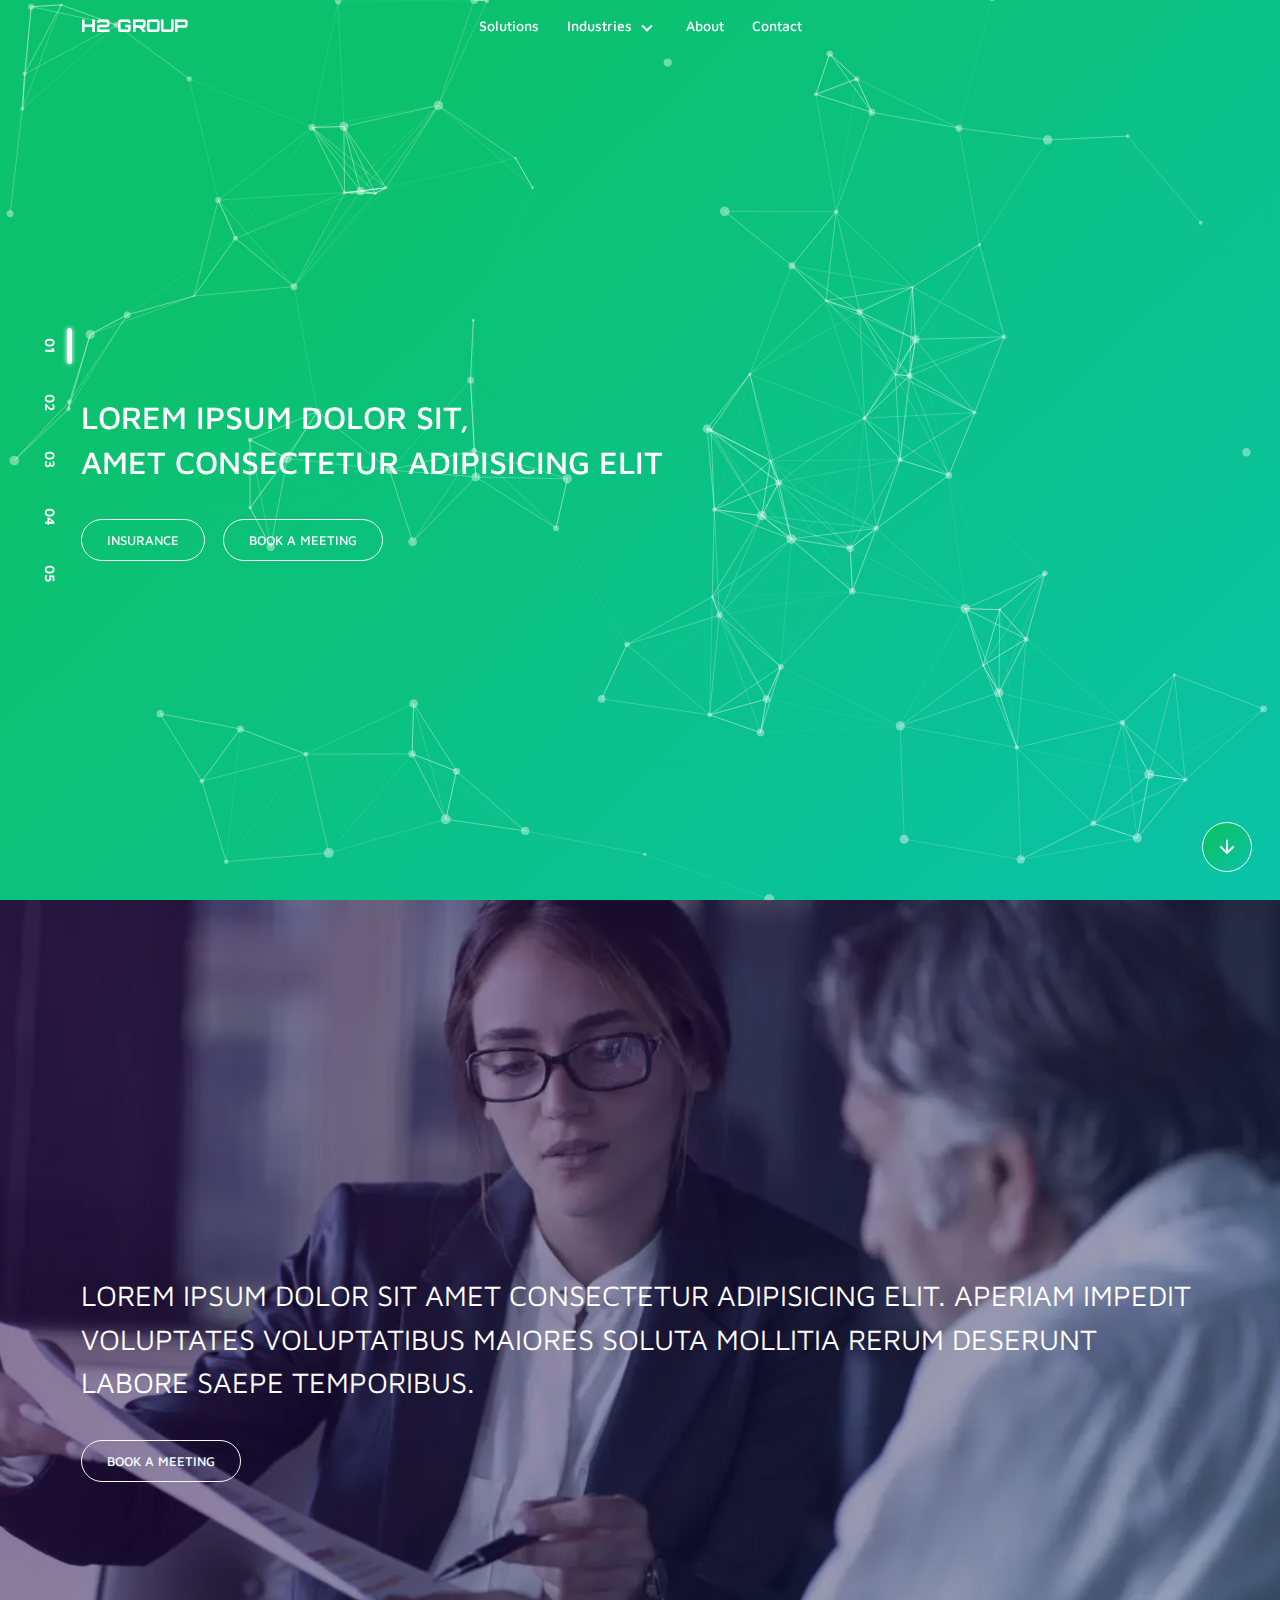
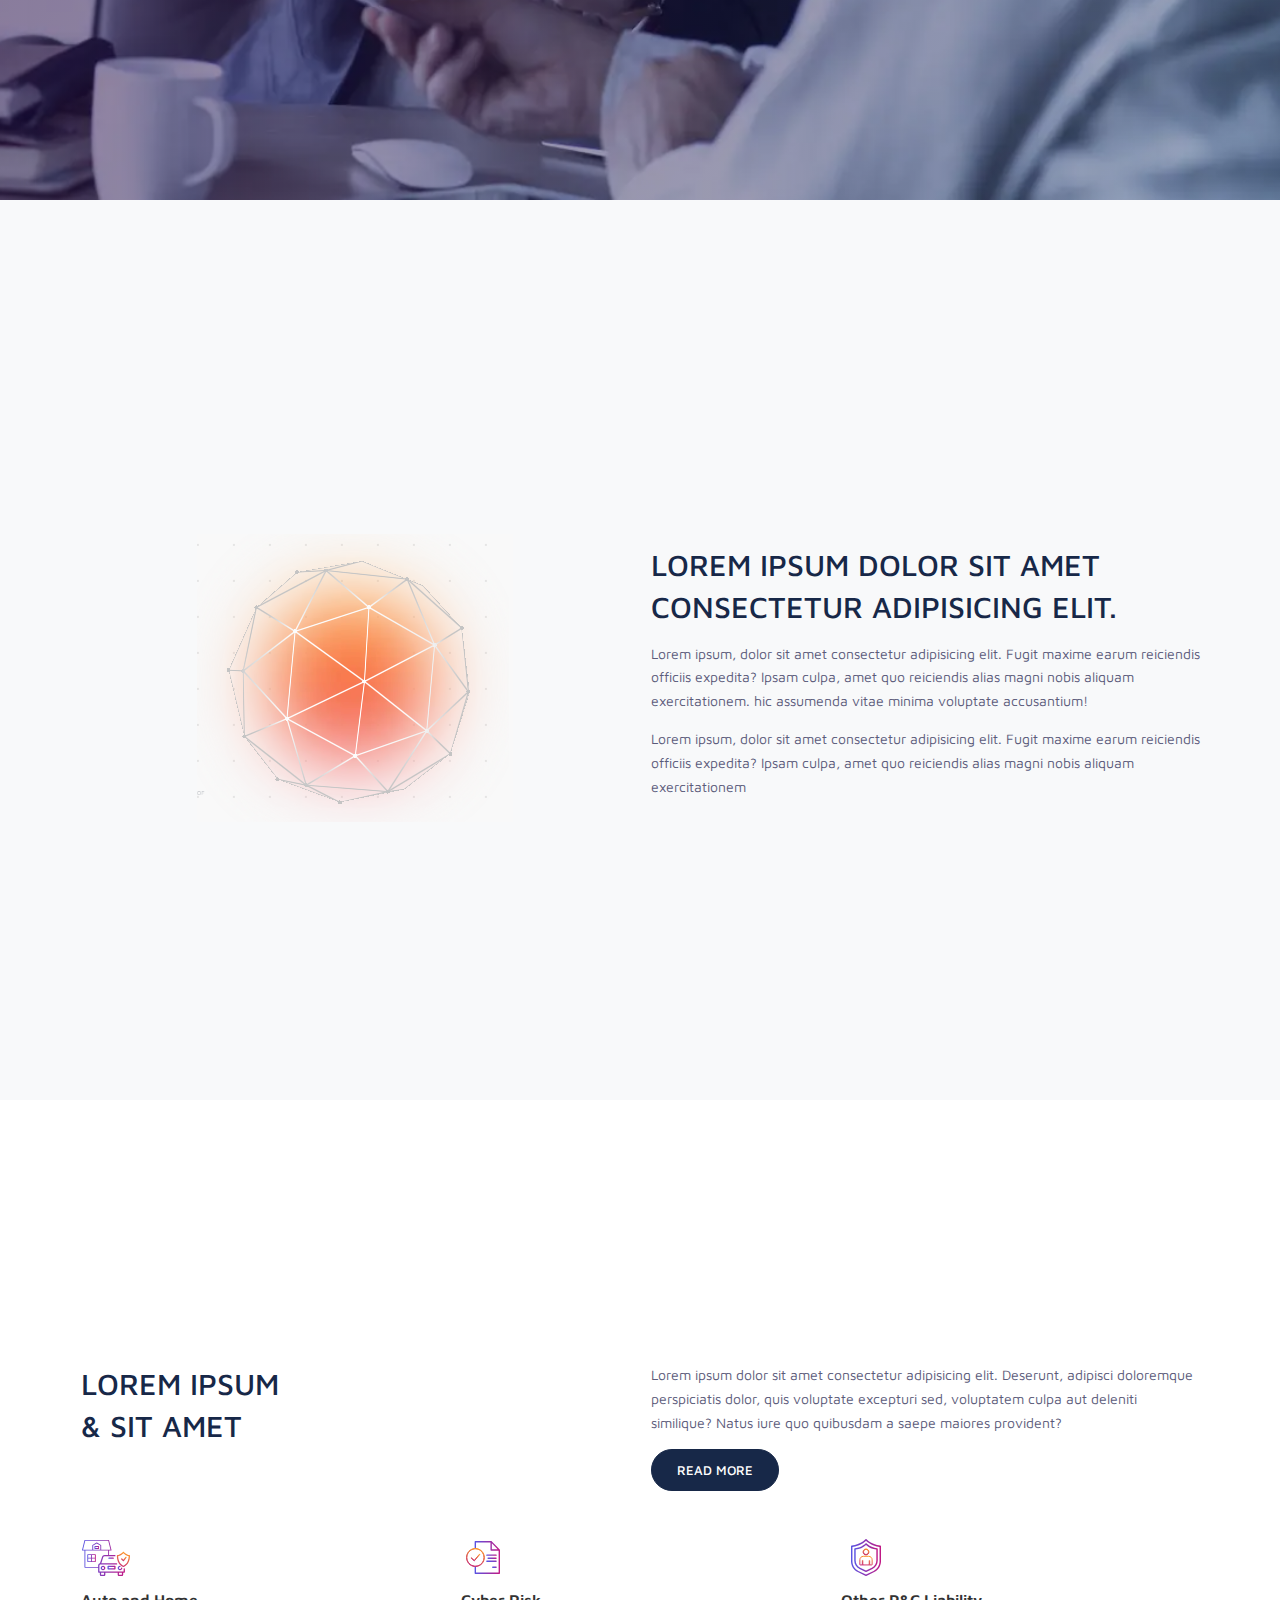
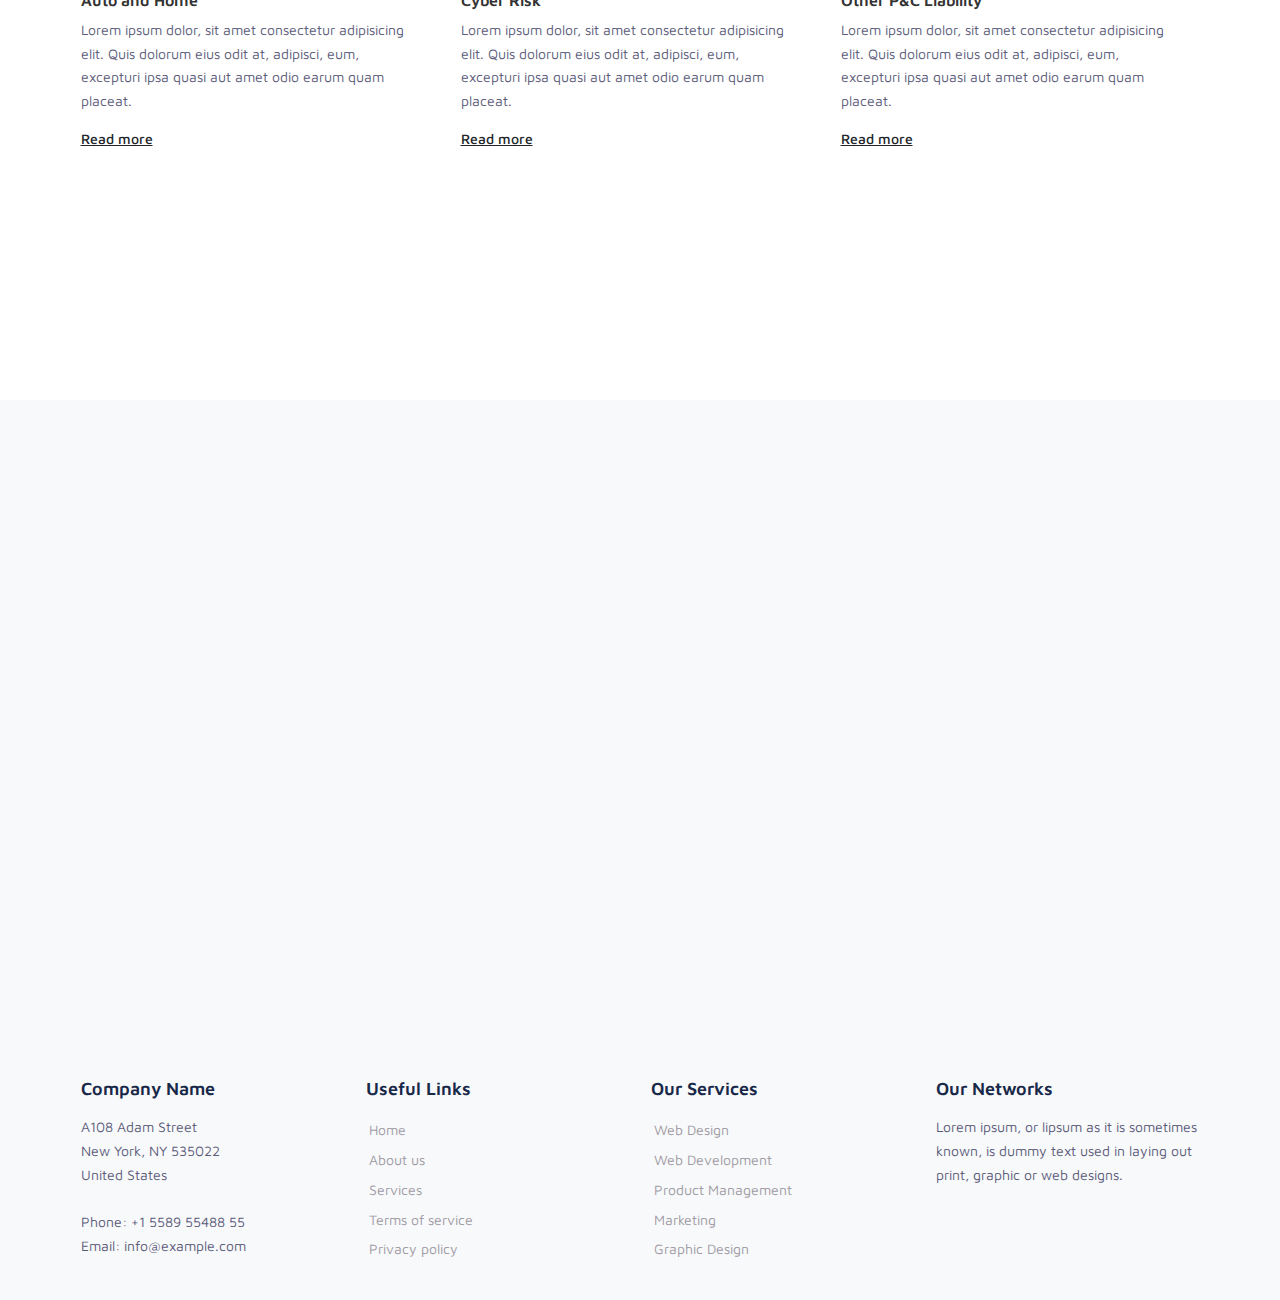
==== commit 78484662: "new changes with scroll script" ====
--- a/index.html
+++ b/index.html
@@ -17,14 +17,14 @@
 </head>
 <body class="noScroll">
 
-<header class="bg-purple-gradient">
+<header>
 	<div class="container">
-		<div class="header-section row py-2 align-items-center justify-content-between">
+		<div class="header-section row py-2 align-items-center">
 			<div class="head-logo col-md-3 col-6">
-				<a href="#" title="Logo" id="logo" class="text-decoration-none text-white fs-5"> H2 GROUP </a> 
+				<a href="./" title="Logo" id="logo" class="text-decoration-none fs-5"> H2 GROUP </a> 
 			</div>
 			<nav class="head-nav col-md-6 col-6">
-				<ul type="none" id="toggleMenu" class="d-flex justify-content-end">
+				<ul type="none" id="toggleMenu" class="d-flex justify-content-center">
 					<li><a href="./" class="nav-link active">Solutions</a></li>
 					<li><a href="#" class="nav-link">Industries <span class="material-icons"> expand_more </span></a>
 						<ul class="sub-menu">
@@ -47,7 +47,7 @@
 
 
 <main class="main">
-	<section class="pageScroll home-banner bg-purple-gradient d-flex align-items-center justify-content-center indicate-white">
+	<section class="pageScroll home-banner bg-green-shades indicate-white">
 		<web-particles id="tsparticles" options='{"fps_limit":60,"interactivity":{"detectsOn":"canvas","events":{"onClick":{"enable":true,"mode":"push"},"onHover":{"enable":true,"mode":"repulse"},"resize":true},"modes":{"push":{"particles_nb":4},"repulse":{"distance":100,"duration":0.4}}},"particles":{"color":{"value":"#ffffff"},"links":{"color":"#ffffff","distance":150,"enable":true,"opacity":0.4,"width":1},"move":{"bounce":false,"direction":"none","enable":true,"outMode":"out","random":false,"speed":1,"straight":false},"number":{"density":{"enable":true,"area":800},"value":80},"opacity":{"value":0.4},"shape":{"type":"circle"},"size":{"random":true,"value":5}},"detectRetina":true}'></web-particles>
 		<div class="banner-content text-white position-relative container flex-grow-1">
 			<h1 class="pb-4 text-uppercase mavnor">Lorem ipsum dolor sit, <br>Amet consectetur adipisicing elit</h1>
@@ -60,14 +60,14 @@
 	</section>
 
 
-	<section class="pageScroll insurance-banner padd-plock indicate-white">
+	<section class="pageScroll insurance-banner indicate-white">
 		<div class="container">
 			<h2 class="mavreg text-uppercase lh-base">Lorem ipsum dolor sit amet consectetur adipisicing elit. Aperiam impedit voluptates voluptatibus maiores soluta mollitia rerum deserunt labore saepe temporibus.</h2>
 			<button type="button" class="btn mt-4 btn-outline-light btn-rounded">BOOK A MEETING</button>
 		</div>
 	</section>
 
-	<section class="pageScroll connect-section padd-plock-sm" style="background-color: #f9f8f7;">
+	<section class="pageScroll connect-section bg-light">
 		<div class="container">
 			<div class="row align-items-center">
 				<div class="col-md-6 text-center">
@@ -82,7 +82,7 @@
 		</div>
 	</section>
 
-	<section class="pageScroll procas-section py-5 bg-white">
+	<section class="pageScroll procas-section bg-white">
 		<div class="container">
 			<div class="row">
 				<div class="col-md-6">
@@ -116,74 +116,9 @@
 		</div>
 	</section>
 
-	<section class="pageScroll contact-section">
-		<div class="container">
-			<div class="col-md-12">
-				<h4 class="title">Contact</h4>
-			</div>
-			
-			<div class="row ">
-				
-				<div class="col-lg-12 mt-lg-0">
-					
-					<form action="forms/contact.php" method="post" role="form" class="php-email-form">
-						<div class="row">
-							<div class="col-md-6 form-group">
-								<input type="text" name="name" class="form-control" id="name" placeholder="First Name" required>
-							</div>
-							<div class="col-md-6 form-group">
-								<input type="text" name="name" class="form-control" id="name" placeholder="Last Name" required>
-							</div>
-							
-						</div>
-						<div class="row mt-2">
-							<div class="col-md-6 form-group mt-3 mt-md-0">
-								<input type="email" class="form-control" name="email" id="email" placeholder="Your Email" required>
-							</div>
-							<div class="col-md-6 form-group">
-								<input type="number" name="name" class="form-control" id="name" placeholder="Phone Number" required>
-							</div>
-							
-						</div>
-						<div class="row mt-2">
-							<div class="col-md-6 form-group">
-								<input type="text" name="name" class="form-control" id="name" placeholder="Company Name" required>
-							</div>
-							<div class="col-md-6 form-group">
-								<input type="text" name="name" class="form-control" id="name" placeholder="Job Title" required>
-							</div>
-							
-						</div>
-						<div class="row mt-2">
-							<div class="col-md-6 form-group">
-								<input type="text" name="name" class="form-control" id="name" placeholder="Area of Work" required>
-							</div>
-							<div class="col-md-6 form-group">
-								<input type="text" name="name" class="form-control" id="name" placeholder="Area of Interest" required>
-							</div>
-							
-						</div>
-						<div class="row mt-2">
-							<div class="col-md-6 form-group">
-								<input type="text" name="name" class="form-control" id="name" placeholder="Country" required>
-							</div>
-							<div class="col-md-6 form-group">
-								<textarea class="form-control" name="message" rows="5" placeholder="Message" required></textarea>
-							</div>
-							
-						</div>
-						
-						
-						<div class="text-center mt-4"><button type="submit" class="btn btn-primary btn-rounded">SEND MESSAGE</button></div>
-					</form>
-				</div>
-			</div>
-		</div>
-	</section>
-
-	<section class="bg-light">
+	<section class="pageScroll bg-light footer-section align-items-end">
 		<footer id="footer">
-			<div class="footer-top py-5 container">
+			<div class="footer-top container">
 				<div class="row">
 					<div class="col-lg-3 col-md-6 footer-contact footer-links">
 						<h4>Company Name</h4>
@@ -222,25 +157,10 @@
 			</div>
 		</footer>
 	</section>
-
-	<ul class="page-control ">
-		<li class="page-control__item">01</li>
-		<li class="page-control__item">02</li>
-		<li class="page-control__item">03</li>
-		<li class="page-control__item">04</li>
-		<li class="page-control__item">05</li>
-		<li class="page-control__item">06</li>
-	</ul>
-
+	<!-- End Footer -->
 </main>
 
-
-
-<!-- End Footer -->
 	
-
-<!-- <script src="./js/jquery-3.3.1.slim.min.js"></script> -->
-<!-- <script src="./js/jquery.min.js"></script> -->
 <script src="./js/tsparticles/tsparticles.min.js"></script>
 <script src="./js/tsparticles/tsparticles-custom-elements-es5-adapter.js"></script>
 <script src="./js/tsparticles/tsparticles-webcomponents-loader.js"></script>
@@ -251,24 +171,11 @@
 
 <script>
 	$(function() {
-
 		$(".main").UIPageScrolling({
 			sectionsControl:".page-control__item",
-			captureTouch: true
-
+			captureTouch: false
 		});
 	});
-
-	// $('main').on('wheel', function(){
-	// 	var topVal = $(this).css('top');
-	// 	console.log(topVal);
-	// 	if(topVal === '0px'){
-	// 		$('header').removeClass('bg-purple-gradient');
-	// 	}else{
-	// 		$('header').addClass('bg-purple-gradient');
-	// 	}
-	// })
-
 </script>
 
 
--- a/css/custom.css
+++ b/css/custom.css
@@ -145,7 +145,7 @@
 }
 
 .btn-rounded.btn-primary:focus {
-	box-shadow: 0 0 0 0.25rem rgb(103 58 183 / 22%);
+	box-shadow: 0 0 0 0.25rem #17284826;
 }
 
 /*  */
@@ -158,6 +158,7 @@
 
 #tsparticles {
 	position: absolute;
+	top: 0px;
 	width: 100%;
 	height: 100%;
 	background-color: transparent;
@@ -168,8 +169,8 @@
 	z-index: 0;
 }
 
-.bg-purple-gradient {
-	background: linear-gradient(99.58deg, #5855e4 23.45%, #c11884 148.82%);
+.bg-green-shades {
+	background: linear-gradient(137deg, #0bc16d 23.45%, #09c3cd 148.82%);
 }
 
 header {
@@ -178,14 +179,18 @@
 	right: 0;
 	top: 0px;
 	z-index: 99;
+	transition: all ease-in 0.3s;
 }
 
 header li > a{
     font-weight: 500;
 }
 /* Main */
-header nav > ul > li > a {
-    color: #fff !important;
+header nav > ul > li > a.nav-link {
+    color: #fff;
+}
+header nav > ul > li > a.nav-link:is(:hover, :focus), .sub-menu li a:hover{
+	color: #ffaa50;
 }
 
 header nav ul li{
@@ -203,6 +208,13 @@
     transform: translateX(-50%);
     padding-block: 5px;
 }
+header #logo{
+	color: var(--bs-white);
+}
+
+header.bg-light nav > ul > li > a, header.bg-light #logo{
+	color: var(--bs-primary);
+}
 
 .sub-menu::before {
 	content: '';
@@ -222,11 +234,30 @@
 
 header nav ul li:hover > .sub-menu{
     display: block;
-}
-
-nav ul li a:hover {
-	color: #ffe636 !important;
-}
+	box-shadow: 0px 5px 20px -8px #00000070;
+}
+
+/* nav ul li:before {
+	position: absolute;
+	bottom: 0px;
+	height: 1px;
+	background-color: #fff;
+	content: '';
+	display: block;
+	clear: both;
+	width: 0;
+	transition: all linear 0.3s;
+}
+nav ul li ul li:before{
+	background-color: var(--bs-primary);
+} */
+
+
+nav ul li:hover:before{
+	width: 100%;
+}
+
+
 
 /* header end */
 
@@ -311,23 +342,24 @@
 
 .contact .info,
 .php-email-form {
-	border-top: 3px solid var(--bs-primary);
-	border-bottom: 3px solid var(--bs-primary);
-	padding: 30px;
-	background: #fff;
-	width: 100%;
-	height: 100%;
+    border: 1px solid #ddd;
+    border-top: 3px solid var(--bs-primary);
+    border-bottom: 3px solid var(--bs-primary);
+    padding: 2rem;
+    background: #fff;
+    width: 100%;
+    height: 100%;
 	/* border-radius: 10px; */
 	/* box-shadow: 0 0 24px 0 rgba(0, 0, 0, 0.1); */
 }
-
+.contact .form-group{
+	margin-bottom: 1rem;
+}
 .contact .php-email-form input,
 .contact .php-email-form textarea {
-	border-radius: 0;
 	box-shadow: none;
-	font-size: 14px;
-	border-radius: 4px;
-	min-height: 44px;
+	border-radius: 5px;
+	min-height: 40px;
 }
 
 .contact .php-email-form input:focus,
@@ -345,20 +377,17 @@
 	height: 100vh;
 }
 
-.main section{
-    background-color: var(--bs-white);
-}
-
-
-
-.ui-page-scrolling-section {
+
+.main > section {
 	position: absolute;
 	width: 100%;
 	height: 100%;
+	background-color: var(--bs-white);
 	display: flex;
 	justify-content: center;
 	align-items: center;
     /* top: 0px !important; */
+	padding: 6rem 0 2rem;
     transition: all linear 0.5s;
 }
 
@@ -415,7 +444,15 @@
 .ui-page-scrolling-section.ui-page-scrolling-section_active.indicate-white ~ .page-control .ui-page-scrolling-control_active::after {
 	background-color: var(--bs-white);
 }
-
+#pageDown{
+	position: fixed;
+	bottom: 2rem;
+	right: 2rem;
+	z-index: 99;
+	height: 50px;
+	width: 50px;
+	border-radius: 50px;
+}
 
 
 /* footer */
@@ -438,74 +475,3 @@
 
 /* end footer */
 
-
-/* .menu-container {
-	display: flex;
-	justify-content: center;
-	align-items: center;
-	position: relative;
-}
-
-.menu-icon {
-	display: flex;
-	flex-direction: column;
-	width: 100%;
-	justify-content: center;
-	align-items: flex-end;
-	cursor: pointer;
-}
-
-.line {
-	width: 30px;
-	height: 2px;
-	background-color: black;
-}
-
-.line2 {
-	width: 20px;
-	height: 2px;
-	background-color: black;
-	margin: 5px 0;
-	transition-duration: 0.5s;
-}
-
-.menu-icon:hover .line2 {
-	width: 30px;
-}
-
-#menu-nav {
-	display: none;
-}
-
-#menu-nav::before {
-	content: '';
-	position: absolute;
-	top: -20px;
-	right: 90px;
-	border: 10px solid transparent;
-	border-bottom: 10px solid white;
-}
-
-.menu-icon:hover #menu-nav {
-	background-color: white;
-	position: absolute;
-	top: 100%;
-	right: -50px;
-	width: 200px;
-	display: grid;
-	border-radius: 10px;
-	align-content: center;
-}
-
-.menu-list a {
-	padding: 10px;
-	text-decoration: none;
-	color: black;
-	border-bottom: 1px solid #ececec;
-	font-size: 0.95rem;
-	font-weight: normal;
-}
-
-.menu-list a:nth-child(4) {
-	border-bottom: none;
-} */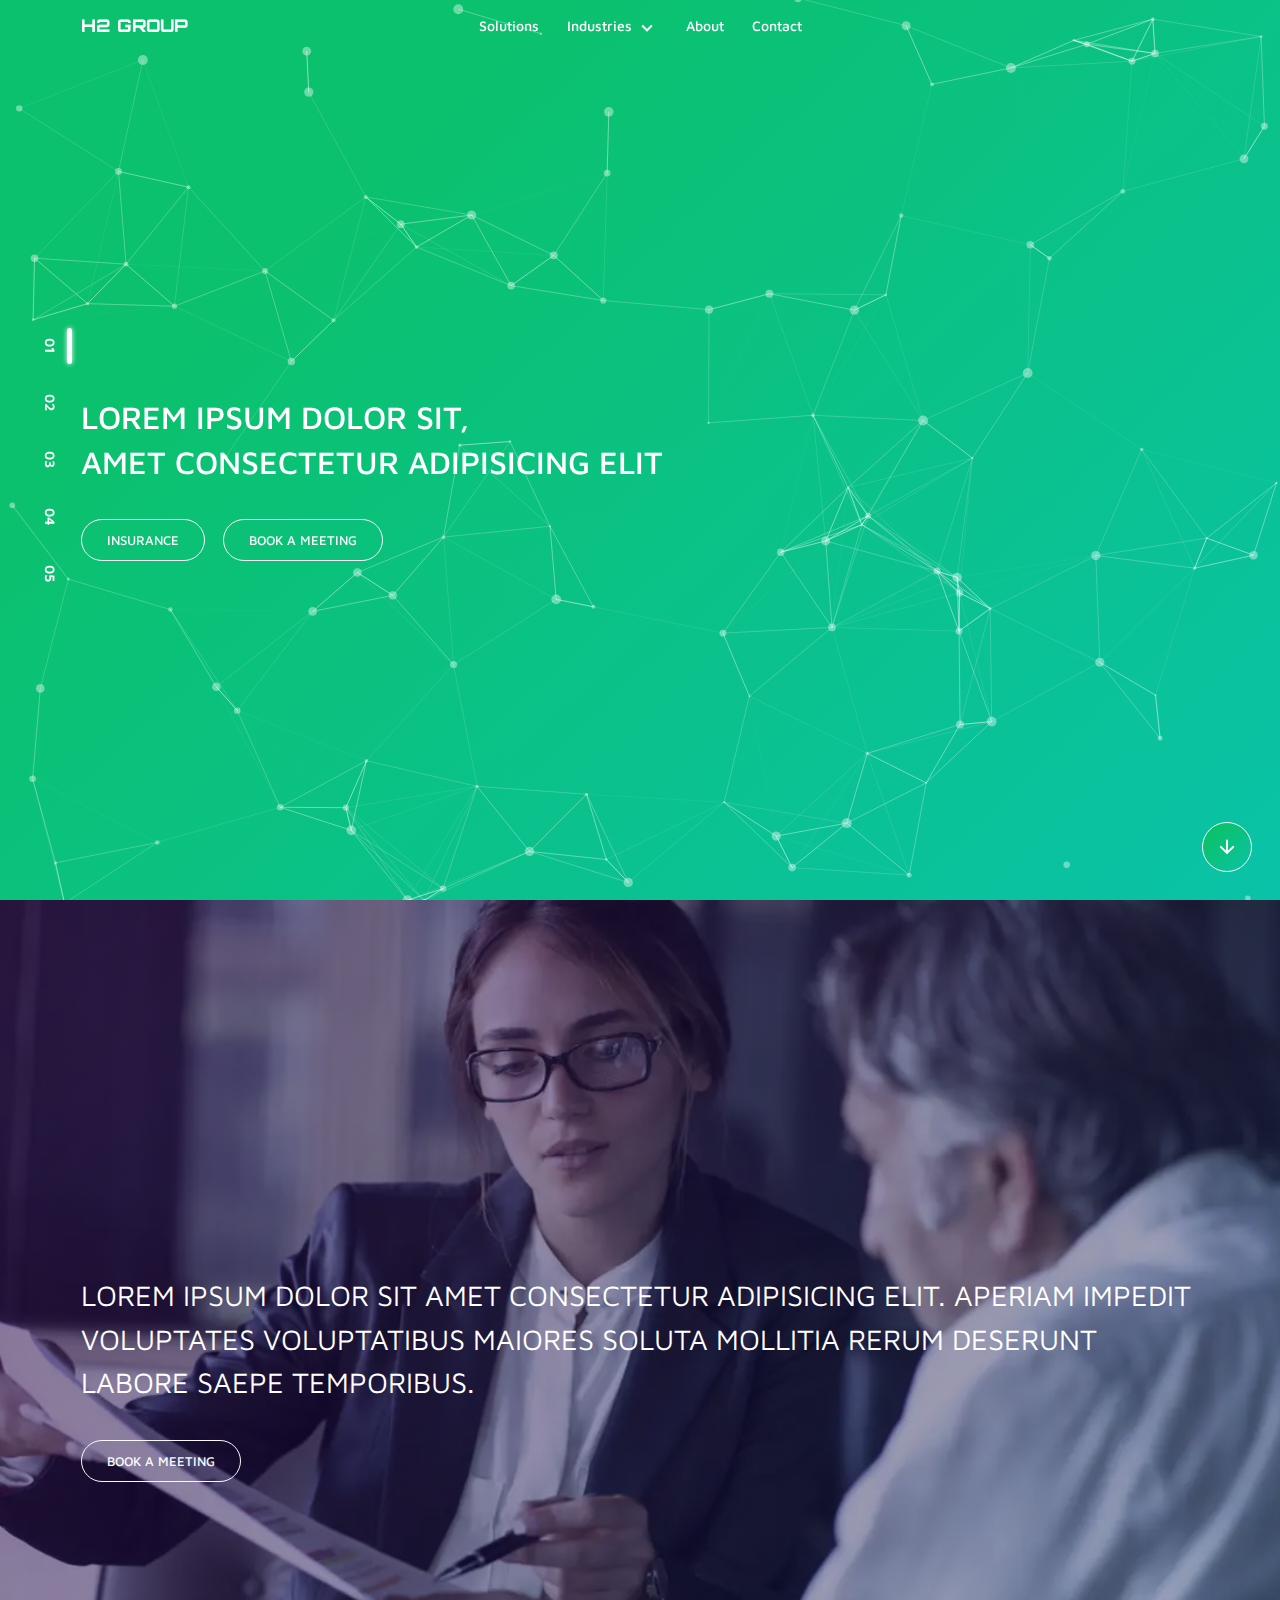
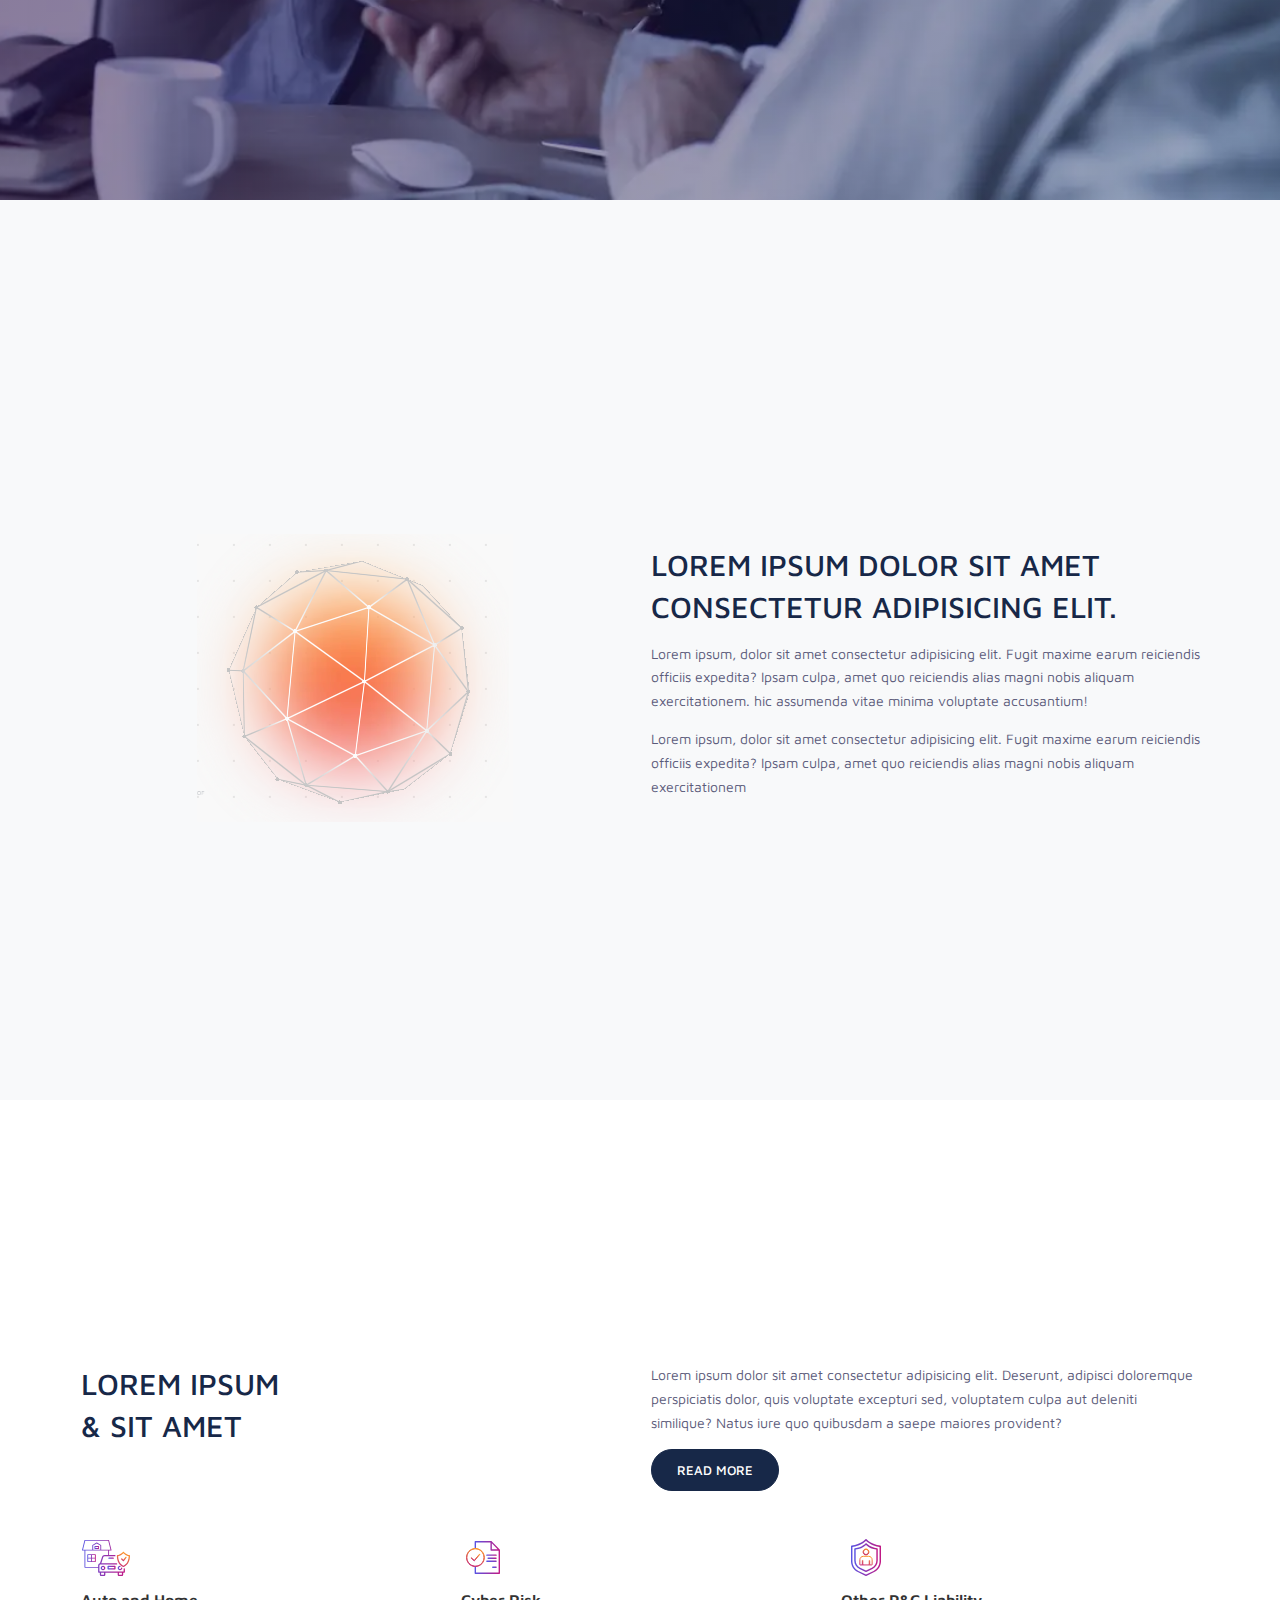
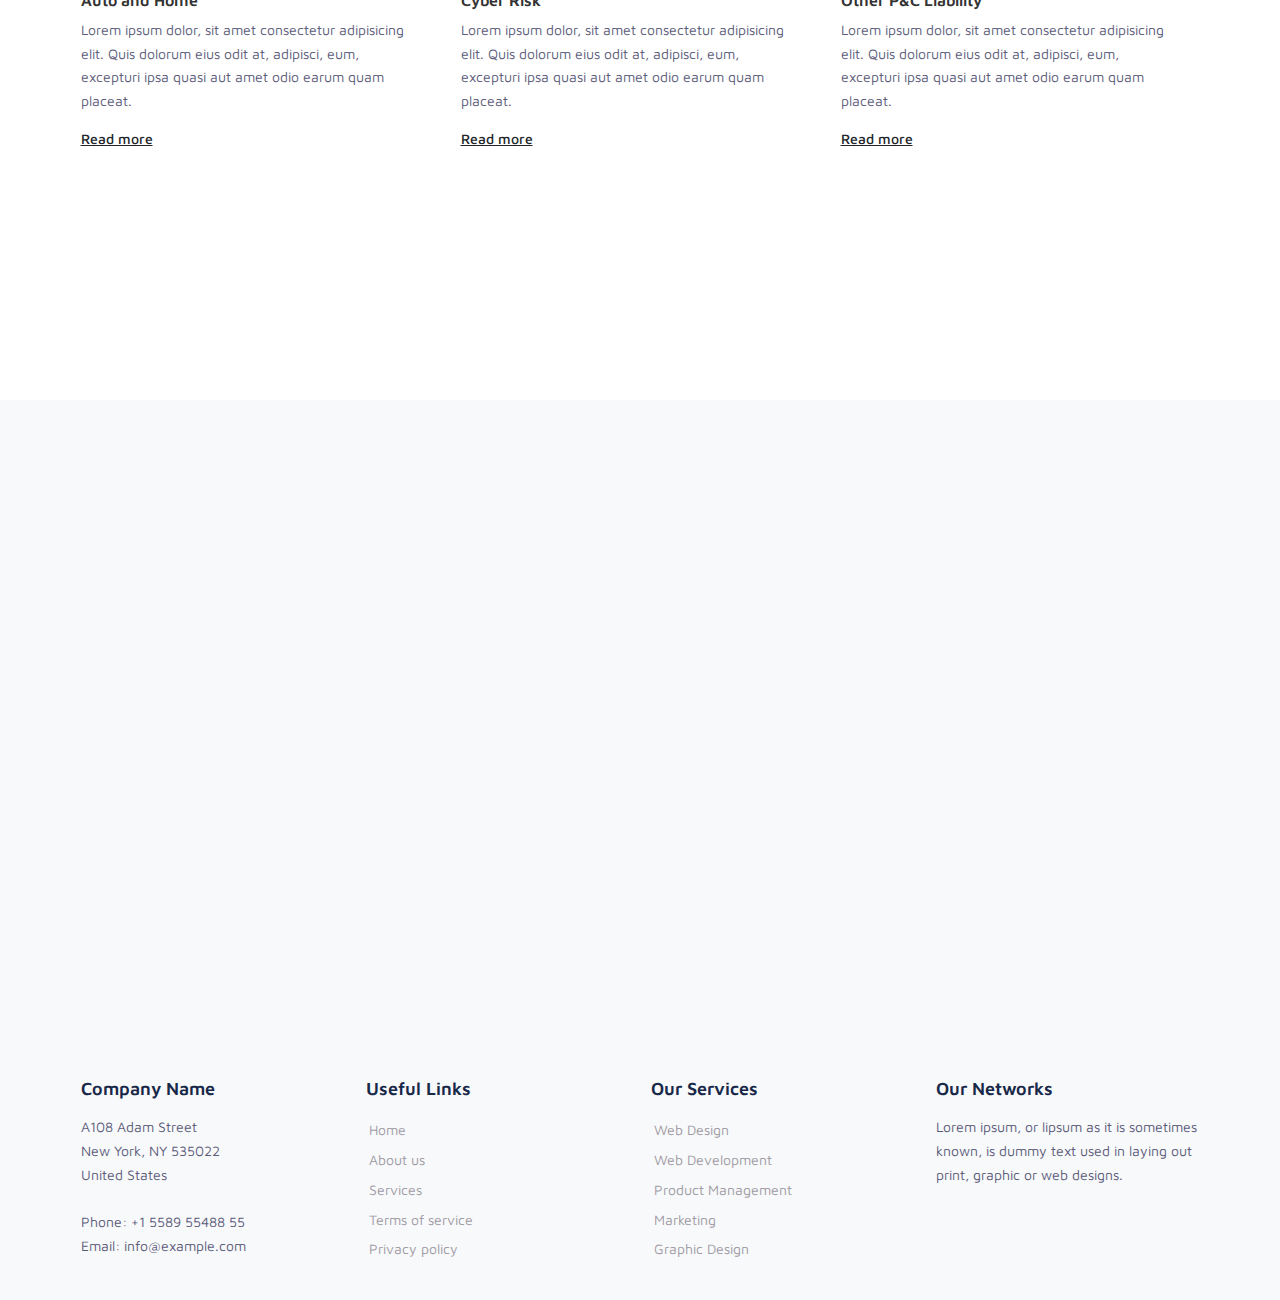
==== commit 670d70ed: "animation script added" ====
--- a/index.html
+++ b/index.html
@@ -82,7 +82,7 @@
 		</div>
 	</section>
 
-	<section class="pageScroll procas-section bg-white">
+	<section class="pageScroll procas-section" id="dotsBg">
 		<div class="container">
 			<div class="row">
 				<div class="col-md-6">
@@ -169,6 +169,28 @@
 <script src="./js/pagescroll/jquery2.0.min.js"></script>
 <script src="./js/pagescroll/UIPageScrolling.js"></script>
 
+<!-- <script src="https://cdnjs.cloudflare.com/ajax/libs/three.js/r134/three.min.js"></script>
+<script src="https://cdn.jsdelivr.net/npm/vanta@latest/dist/vanta.globe.min.js"></script>
+<script src="https://cdn.jsdelivr.net/npm/vanta@latest/dist/vanta.dots.min.js"></script> -->
+
+<script>
+// VANTA.DOTS({
+//   el: "#dotsBg",
+//   mouseControls: true,
+//   touchControls: true,
+//   gyroControls: false,
+//   minHeight: 200.00,
+//   minWidth: 200.00,
+//   scale: 1.00,
+//   scaleMobile: 1.00,
+//   color: 0xa8e1c8,
+//   backgroundColor: 0xffffff,
+//   size: 5.00,
+//   spacing: 27.00,
+//   showLines: false
+// })
+</script>
+
 <script>
 	$(function() {
 		$(".main").UIPageScrolling({
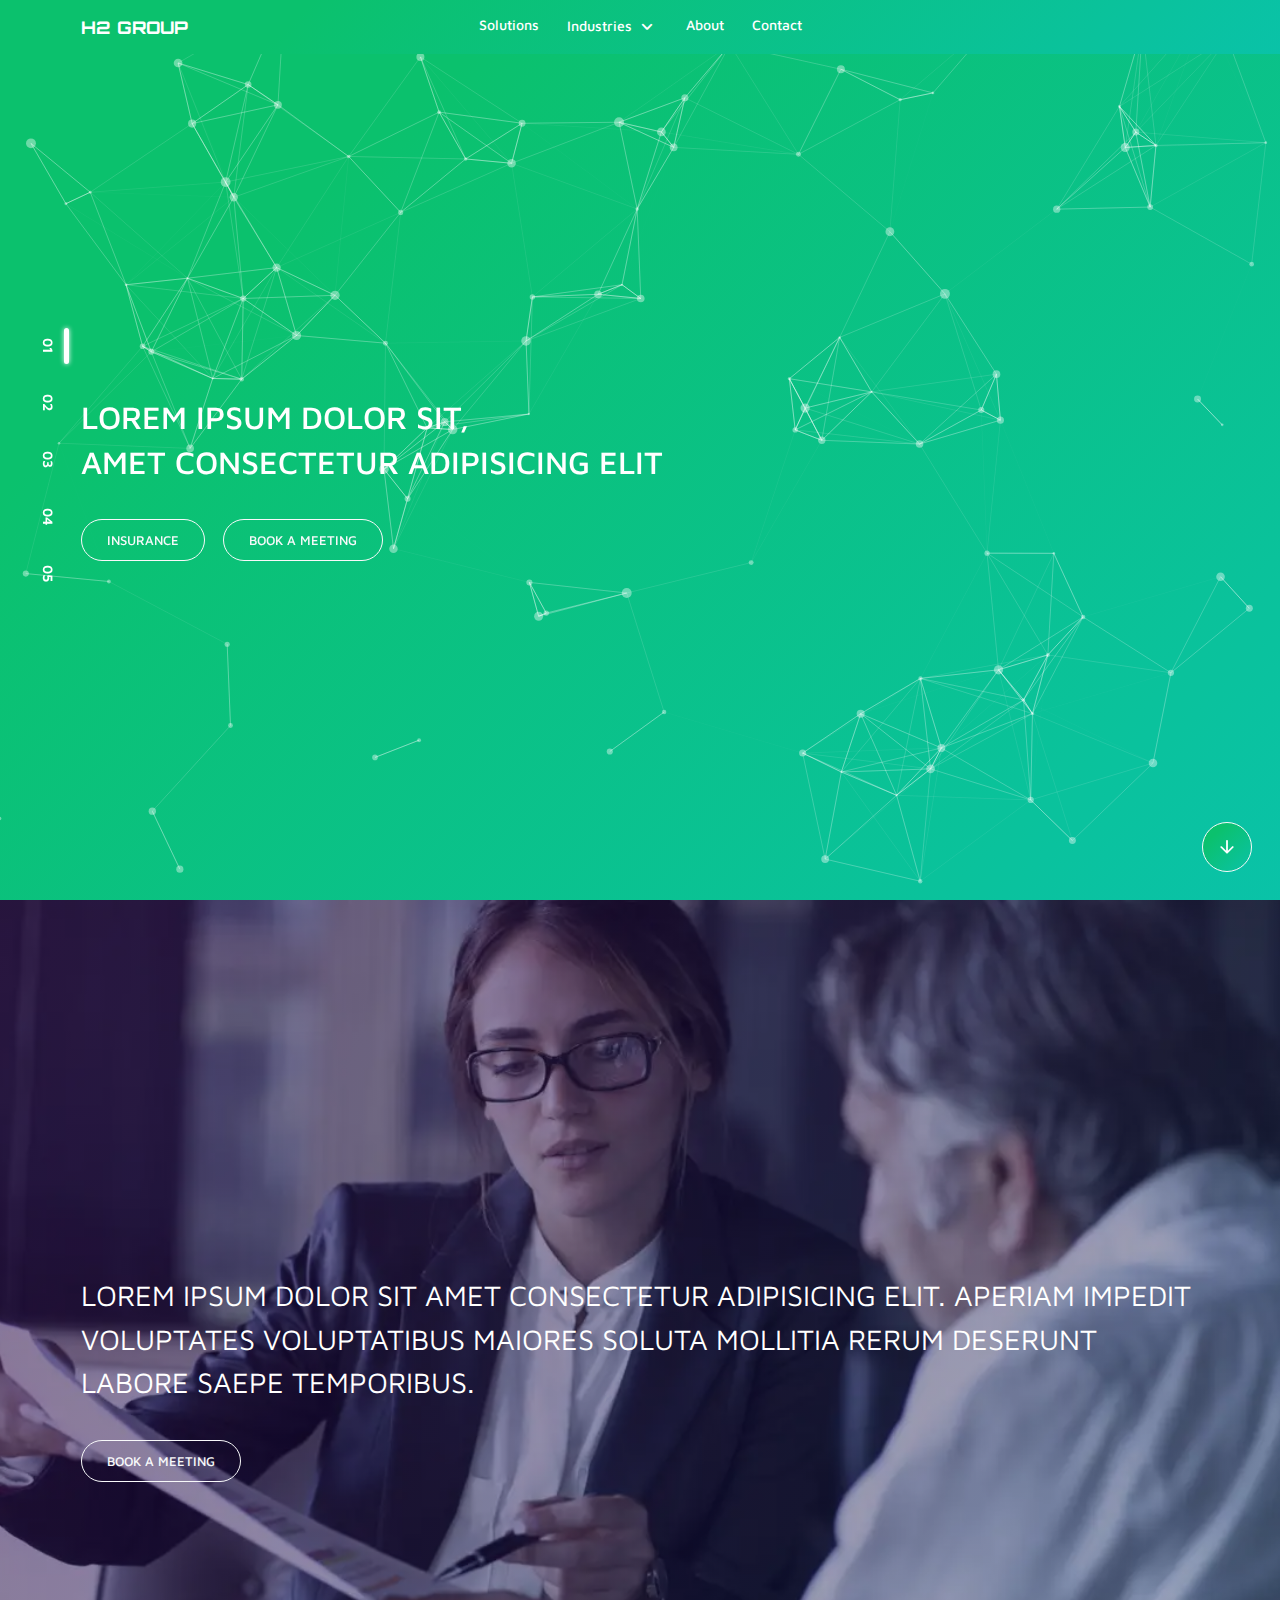
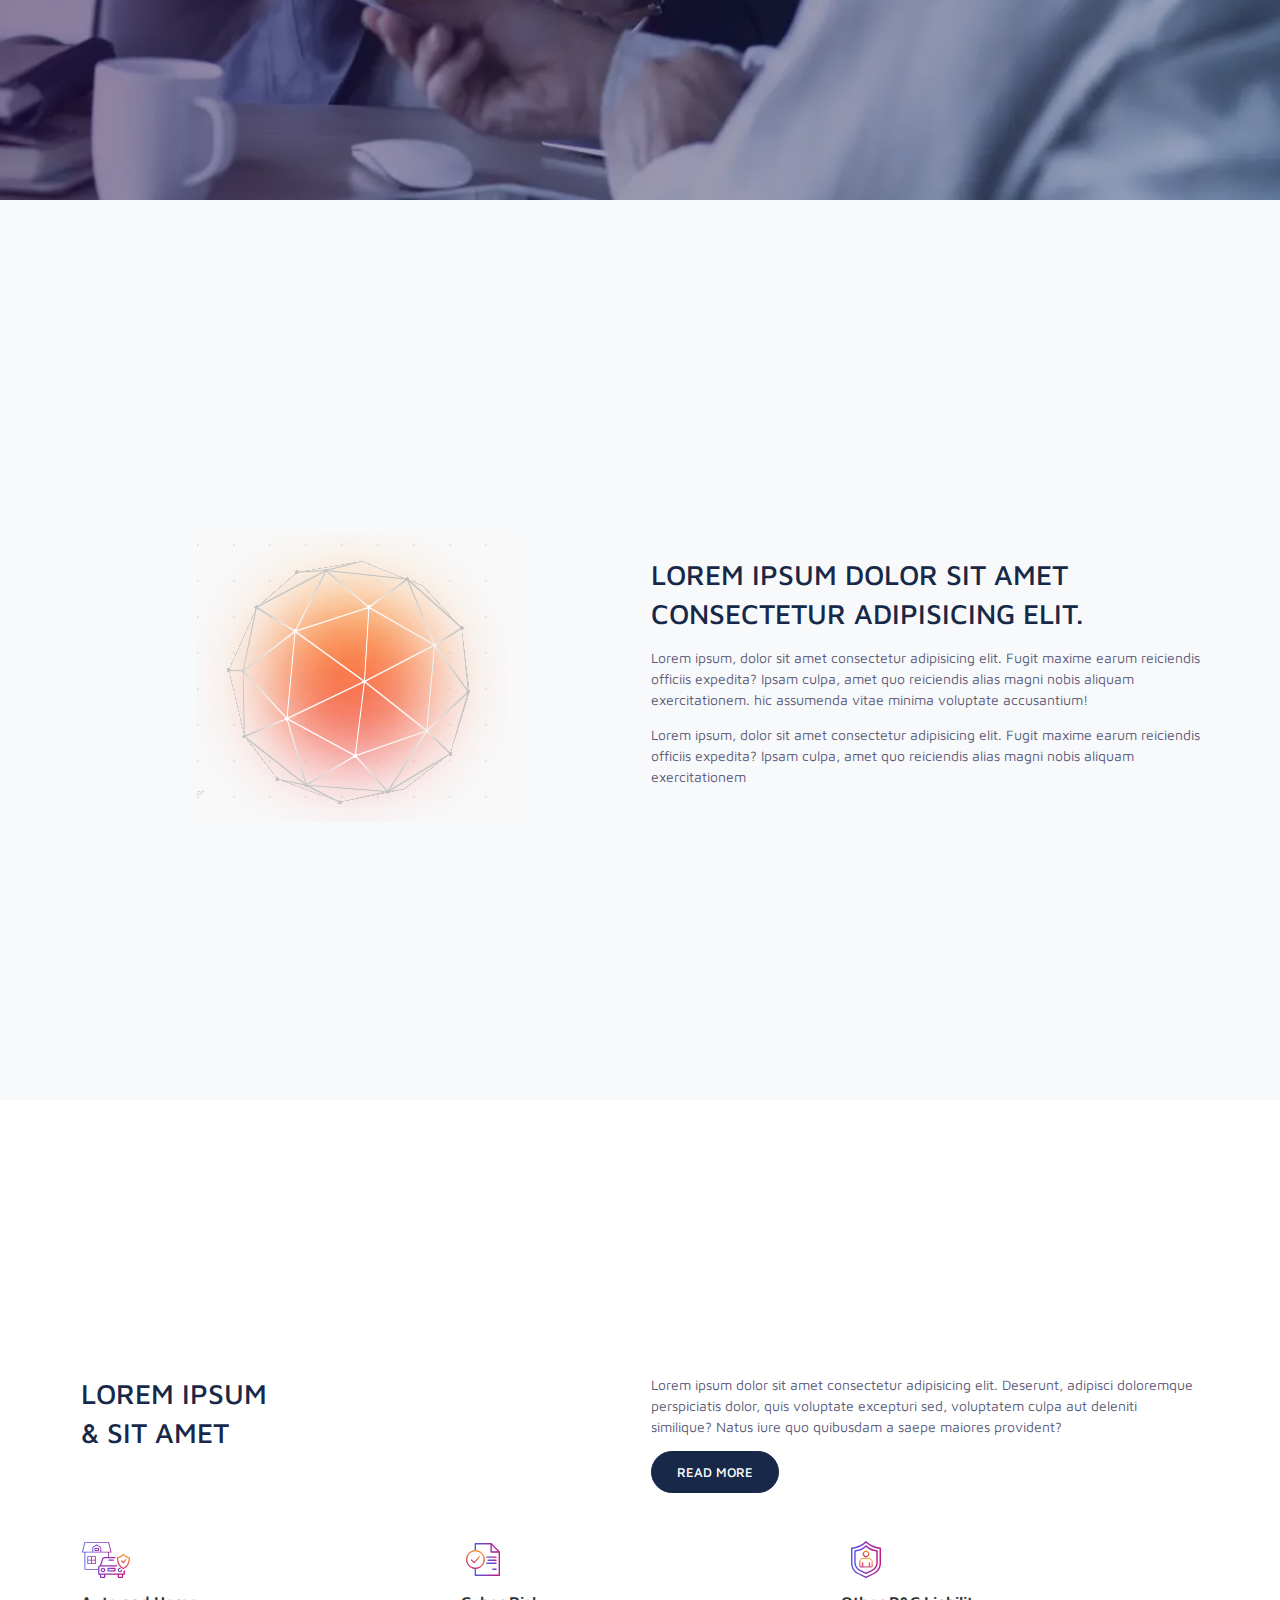
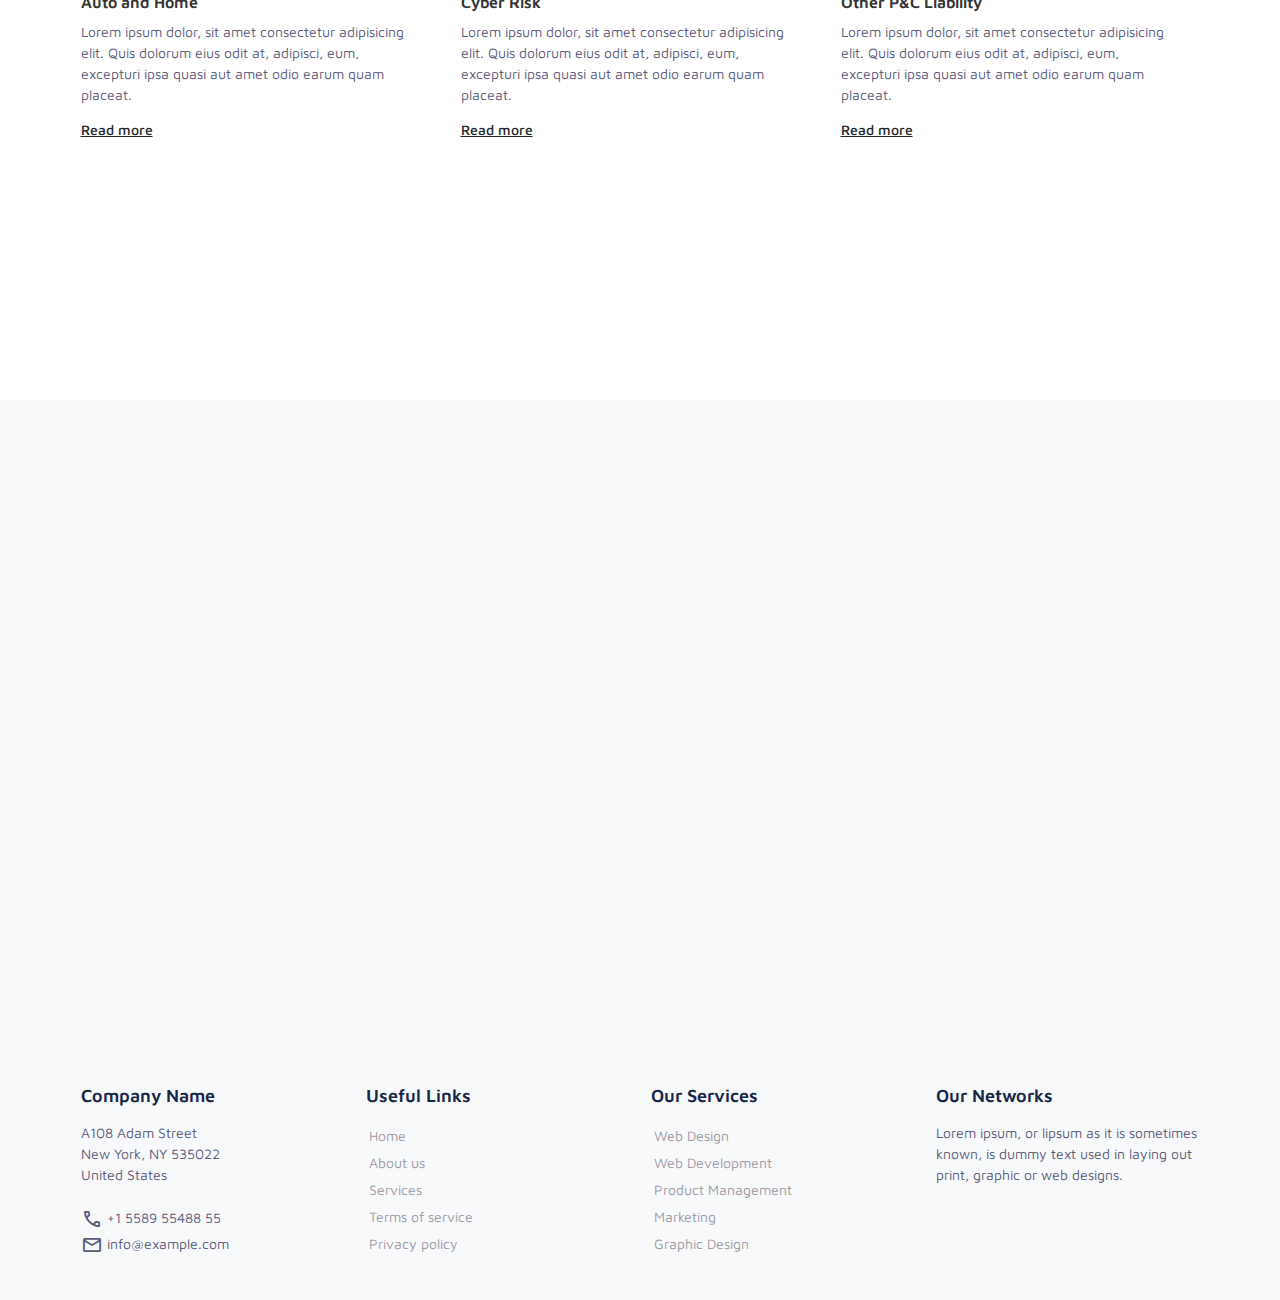
==== commit bc6daabd: "innerpages ready feb-22" ====
--- a/index.html
+++ b/index.html
@@ -6,45 +6,17 @@
 	<title>H2 Group</title>
 	<!-- <link rel="icon" type="image/x-icon" href="./images/favicon.png"> -->
 	<!-- Google Material -->
-	<link rel="stylesheet" type="text/css" href="https://fonts.googleapis.com/css?family=Material+Icons%7CMaterial+Icons+Outlined%7CMaterial+Icons+Two+Tone%7CMaterial+Icons+Round%7CMaterial+Icons+Sharp">
+	<link rel="stylesheet" href="https://fonts.googleapis.com/css2?family=Material+Symbols+Rounded:opsz,wght,FILL,GRAD@48,400,0,0" />
 	<link rel="preconnect" href="https://fonts.googleapis.com">
 	<link rel="preconnect" href="https://fonts.gstatic.com" crossorigin>
 	<link href="https://fonts.googleapis.com/css2?family=Maven+Pro:wght@400;500;600;700;800;900&display=swap" rel="stylesheet">
 	<link href="https://fonts.googleapis.com/css2?family=Orbitron:wght@500;600;800&display=swap" rel="stylesheet">
 	<!-- end -->
 	<link rel="stylesheet" type="text/css" href="./css/bootstrap.min.css">
+	<link rel="stylesheet" type="text/css" href="./css/style.css">
 	<link rel="stylesheet" type="text/css" href="./css/custom.css">
 </head>
 <body class="noScroll">
-
-<header>
-	<div class="container">
-		<div class="header-section row py-2 align-items-center">
-			<div class="head-logo col-md-3 col-6">
-				<a href="./" title="Logo" id="logo" class="text-decoration-none fs-5"> H2 GROUP </a> 
-			</div>
-			<nav class="head-nav col-md-6 col-6">
-				<ul type="none" id="toggleMenu" class="d-flex justify-content-center">
-					<li><a href="./" class="nav-link active">Solutions</a></li>
-					<li><a href="#" class="nav-link">Industries <span class="material-icons"> expand_more </span></a>
-						<ul class="sub-menu">
-							<li><a href="#" class="sub-nav-link">Re/Insurance</a></li>
-							<li><a href="#" class="sub-nav-link">Banking</a></li>
-							<li><a href="#" class="sub-nav-link">Capital Markets</a></li>
-							<li><a href="#" class="sub-nav-link">Technology</a></li>
-						</ul>
-					</li>
-					<li><a href="#" class="nav-link">About</a></li>
-					<li><a href="./contact.html" class="nav-link">Contact</a></li>
-				</ul>
-			</nav>
-			<!-- <div class="book-meeting col-md-3 text-end">
-				<button type="button" class="btn btn-sm btn-outline-light btn-rounded">BOOK A MEETING</button>
-			</div> -->
-		</div>
-	</div>
-</header>
-
 
 <main class="main">
 	<section class="pageScroll home-banner bg-green-shades indicate-white">
@@ -58,7 +30,6 @@
 			<img src="./images/wave-bg.png" alt="wave">
 		</div>
 	</section>
-
 
 	<section class="pageScroll insurance-banner indicate-white">
 		<div class="container">
@@ -115,49 +86,7 @@
 			</div>
 		</div>
 	</section>
-
-	<section class="pageScroll bg-light footer-section align-items-end">
-		<footer id="footer">
-			<div class="footer-top container">
-				<div class="row">
-					<div class="col-lg-3 col-md-6 footer-contact footer-links">
-						<h4>Company Name</h4>
-						<p> A108 Adam Street <br> New York, NY 535022<br> United States <br><br>
-							<strong>Phone:</strong> +1 5589 55488 55<br>
-							<strong>Email:</strong> info@example.com<br>
-						</p>
-					</div>
-					<div class="col-lg-3 col-md-6 footer-links">
-						<h4>Useful Links</h4>
-						<ul>
-							<li> <a href="#">Home</a></li>
-							<li> <a href="#">About us</a></li>
-							<li> <a href="#">Services</a></li>
-							<li> <a href="#">Terms of service</a></li>
-							<li> <a href="#">Privacy policy</a></li>
-						</ul>
-					</div>
-			
-					<div class="col-lg-3 col-md-6 footer-links">
-						<h4>Our Services</h4>
-						<ul>
-							<li> <a href="#">Web Design</a></li>
-							<li> <a href="#">Web Development</a></li>
-							<li> <a href="#">Product Management</a></li>
-							<li> <a href="#">Marketing</a></li>
-							<li> <a href="#">Graphic Design</a></li>
-						</ul>
-					</div>
-			
-					<div class="col-lg-3 col-md-6 footer-links">
-						<h4>Our Networks</h4>
-						<p>Lorem ipsum, or lipsum as it is sometimes known, is dummy text used in laying out print, graphic or web designs.</p>
-					</div>
-				</div>
-			</div>
-		</footer>
-	</section>
-	<!-- End Footer -->
+	
 </main>
 
 	
@@ -168,6 +97,8 @@
 
 <script src="./js/pagescroll/jquery2.0.min.js"></script>
 <script src="./js/pagescroll/UIPageScrolling.js"></script>
+
+<script src="./js/index.js"></script>
 
 <!-- <script src="https://cdnjs.cloudflare.com/ajax/libs/three.js/r134/three.min.js"></script>
 <script src="https://cdn.jsdelivr.net/npm/vanta@latest/dist/vanta.globe.min.js"></script>
@@ -191,16 +122,6 @@
 // })
 </script>
 
-<script>
-	$(function() {
-		$(".main").UIPageScrolling({
-			sectionsControl:".page-control__item",
-			captureTouch: false
-		});
-	});
-</script>
-
-
 
 </body>
 </html>
--- a/css/style.css
+++ b/css/style.css
@@ -0,0 +1,60 @@
+
+  
+  .Technology .nav-tabs {
+    border: 0;
+  }
+  
+  .Technology .nav-link {
+    border: 0;
+    padding: 10px;
+    color: #555555;
+    border-radius: 0;
+    border-left: 5px solid #fff;
+    cursor: pointer;
+  }
+  
+  .Technology .nav-link h4 {
+    font-size: 18px;
+    font-weight: 600;
+    transition: 0.3s;
+  }
+  
+  .Technology .nav-link p {
+    font-size: 14px;
+    margin-bottom: 0;
+  }
+  
+  .departments .nav-link:hover h4 {
+    color: var(--bs-teal);
+  }
+  
+  .Technology .nav-link.active {
+    background: #ecf9f9;
+    border-color: var(--bs-teal);
+  }
+  
+  .Technology .nav-link.active h4 {
+    color: var(--bs-teal);
+  }
+  
+  .Technology .tab-pane.active {
+    -webkit-animation: slide-down 0.5s ease-out;
+    animation: slide-down 0.5s ease-out;
+  }
+  
+  .Technology .tab-pane img {
+    float: left;
+    max-width: 300px;
+    margin: 0 15px 15px 0;
+  }
+  
+  
+  .Technology .tab-pane .subtitle {
+    color: var(--bs-teal);
+  }
+  
+
+
+
+
+
--- a/css/custom.css
+++ b/css/custom.css
@@ -10,7 +10,7 @@
 	font-weight: 800;
 }
 
-.mavbold {
+.mavbold, b, strong {
 	font-weight: 700;
 }
 
@@ -34,7 +34,7 @@
 	letter-spacing: initial;
 	padding: 0px;
 	margin: 0px;
-	line-height: 1.7;
+	line-height: 1.5;
 	font-size: 14px;
 	color: #333;
 	scroll-behavior: smooth;
@@ -110,7 +110,7 @@
 	margin-top: 6rem;
 }
 
-.material-icons{
+.material-symbols-rounded{
     line-height: normal;
     vertical-align: middle;
     font-size: 22px;
@@ -263,9 +263,16 @@
 
 
 .title {
-	font-size: 30px;
+	font-size: 28px;
 	font-weight: 500;
 	text-transform: uppercase;
+	color: var(--bs-primary);
+}
+
+
+.subtitle {
+	font-size: 24px;
+	font-weight: 600;
 	color: var(--bs-primary);
 }
 
@@ -306,7 +313,7 @@
 }
 
 /* contact */
-.contact .info .material-icons-outlined {
+.contact .info .material-symbols-rounded {
 	font-size: 20px;
 	color: var(--bs-primary);
 	float: left;
@@ -320,7 +327,7 @@
 	transition: all 0.3s ease-in-out;
 }
 
-.contact .info :is(.email:hover, .address:hover, .phone:hover) .material-icons-outlined {
+.contact .info :is(.email:hover, .address:hover, .phone:hover) .material-symbols-rounded {
 	background: var(--bs-primary);
 	color: #fff;
 }
@@ -455,6 +462,133 @@
 }
 
 
+
+/* about us page */
+
+  
+.about-section .content ul li:not(:last-child), .banking-section .content ul li:not(:last-child){
+	padding-bottom: 10px;
+}
+  
+.about-section .content ul li .material-symbols-rounded, .banking-section .content ul li .material-symbols-rounded {
+	padding-right: 4px;
+	color: var(--bs-teal);
+}
+  
+.counts .count-box {
+	box-shadow: -20px 10px 30px 4px rgb(0 0 0 / 10%);
+	padding: 2rem;
+}
+
+.counts .count-box .material-symbols-rounded {
+	display: block;
+	font-size: 40px;
+	color: var(--bs-teal);
+	float: left;
+}
+
+.counts .count-box .purecounter {
+	font-size: 42px;
+	line-height: normal;
+	display: block;
+	font-weight: 700;
+	color: #555555;
+	margin-left: 100px;
+}
+
+.counts .count-box p {
+	padding: 1.4rem 0 0;
+}
+
+.counts .count-box a {
+	font-weight: 600;
+	display: block;
+	color: #7b7b7b;
+	font-size: 15px;
+	transition: ease-in-out 0.3s;
+}
+
+.counts .count-box a:hover {
+	color: var(--bs-teal);
+}
+
+/* end about us page */
+
+
+
+/* capitalmarket */
+
+
+
+.services .icon-box {
+	margin-bottom: 20px;
+	text-align: center;
+}
+
+.services .icon {
+	display: inline-flex;
+	justify-content: center;
+	align-items: center;
+	width: 60px;
+	height: 60px;
+	margin-bottom: 1rem;
+	background: #fff;
+	border-radius: 50%;
+	transition: 0.5s;
+	color: #3fbbc0;
+	box-shadow: 0px 0 25px rgba(0, 0, 0, 0.15);
+}
+
+.services .icon-box:hover .icon {
+	box-shadow: 0px 0 25px rgba(63, 187, 192, 0.3);
+}
+
+.services .subtitle {
+	margin-bottom: 10px;
+	font-size: 18px;
+	position: relative;
+	padding-bottom: 10px;
+}
+
+.services .subtitle::after {
+	content: "";
+	position: absolute;
+	display: block;
+	width: 50px;
+	height: 2px;
+	background: var(--bs-teal);
+	bottom: 0;
+	left: calc(50% - 25px);
+}
+  
+  
+  /* end */
+
+
+/* tecnology */
+
+
+
+
+
+.features .icon-box .subtitle {
+	font-size: 20px;
+	margin: 5px 0 10px 60px;
+}
+
+.features .icon-box span {
+	font-size: 40px;
+	float: left;
+	color: var(--bs-teal);
+}
+
+.features .icon-box p {
+	margin-left: 60px;
+}
+
+
+
+
 /* footer */
 footer .footer-links a {
 	text-decoration: none;
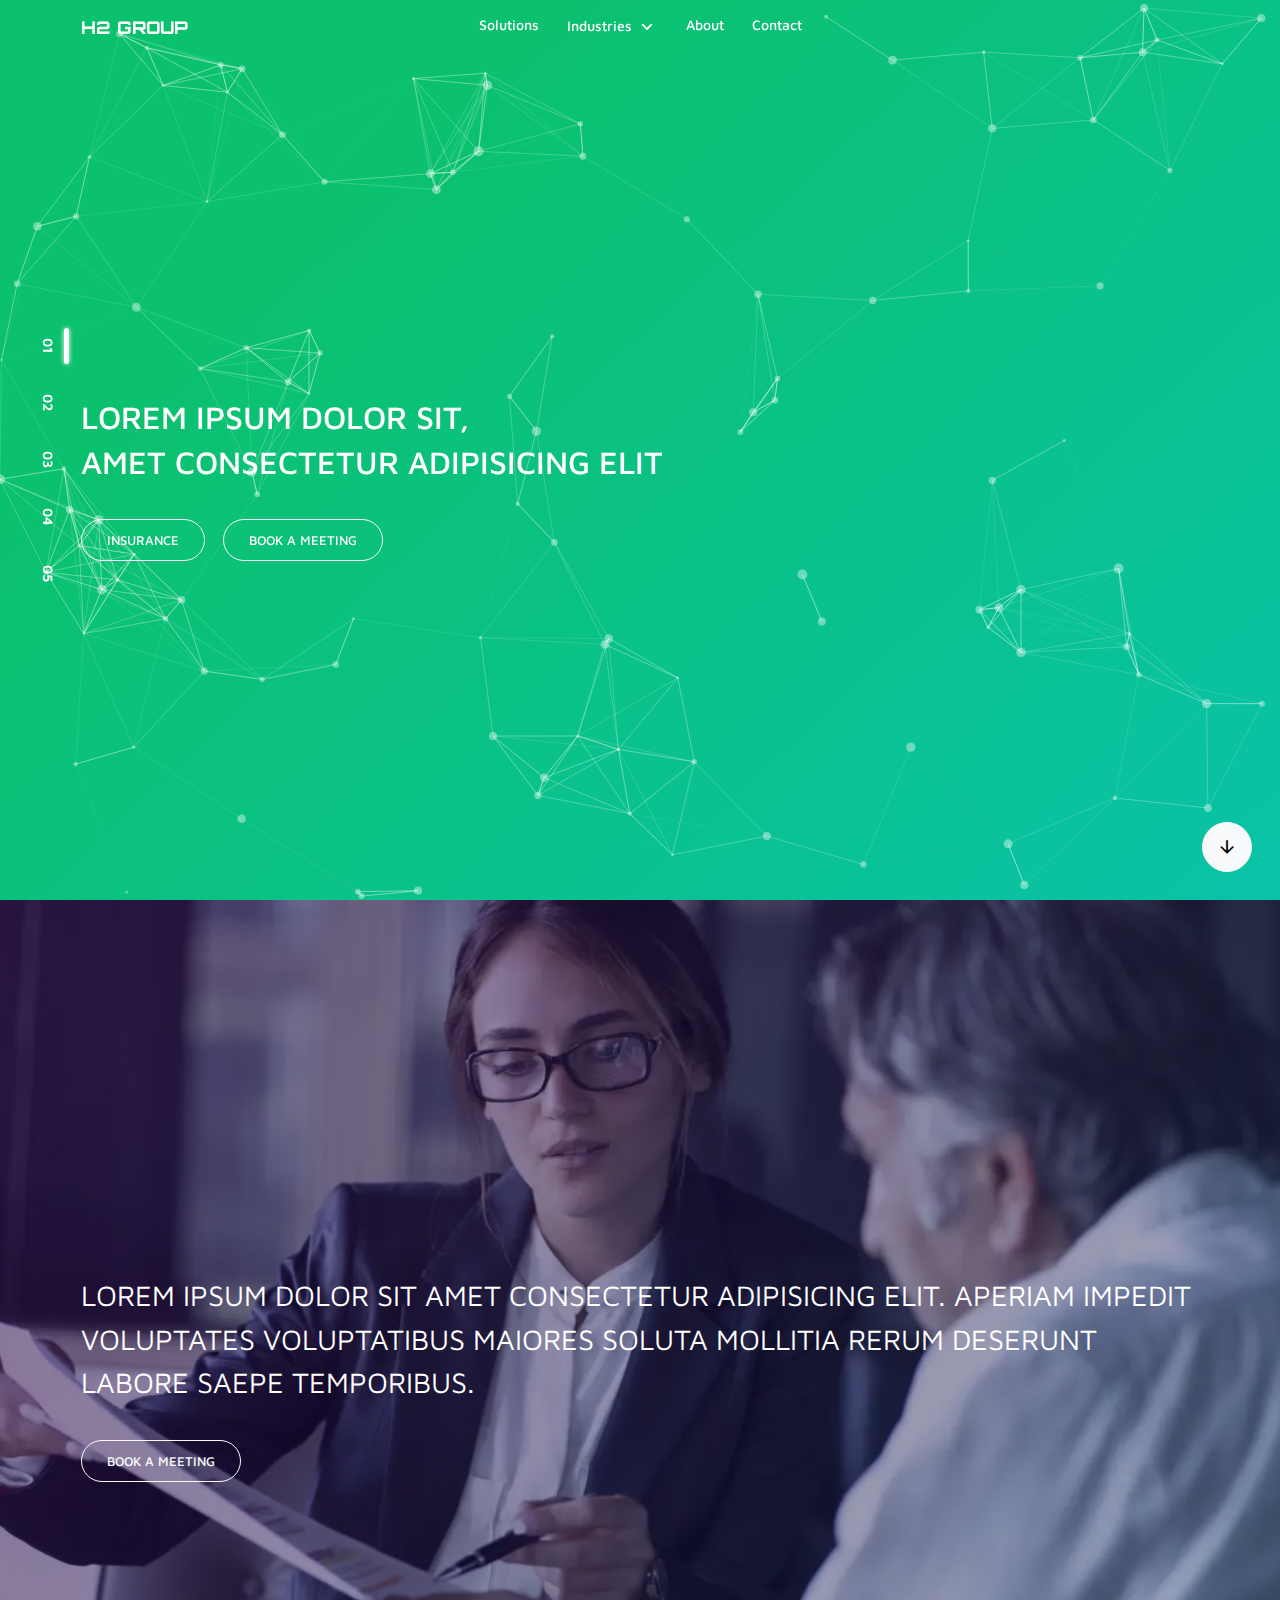
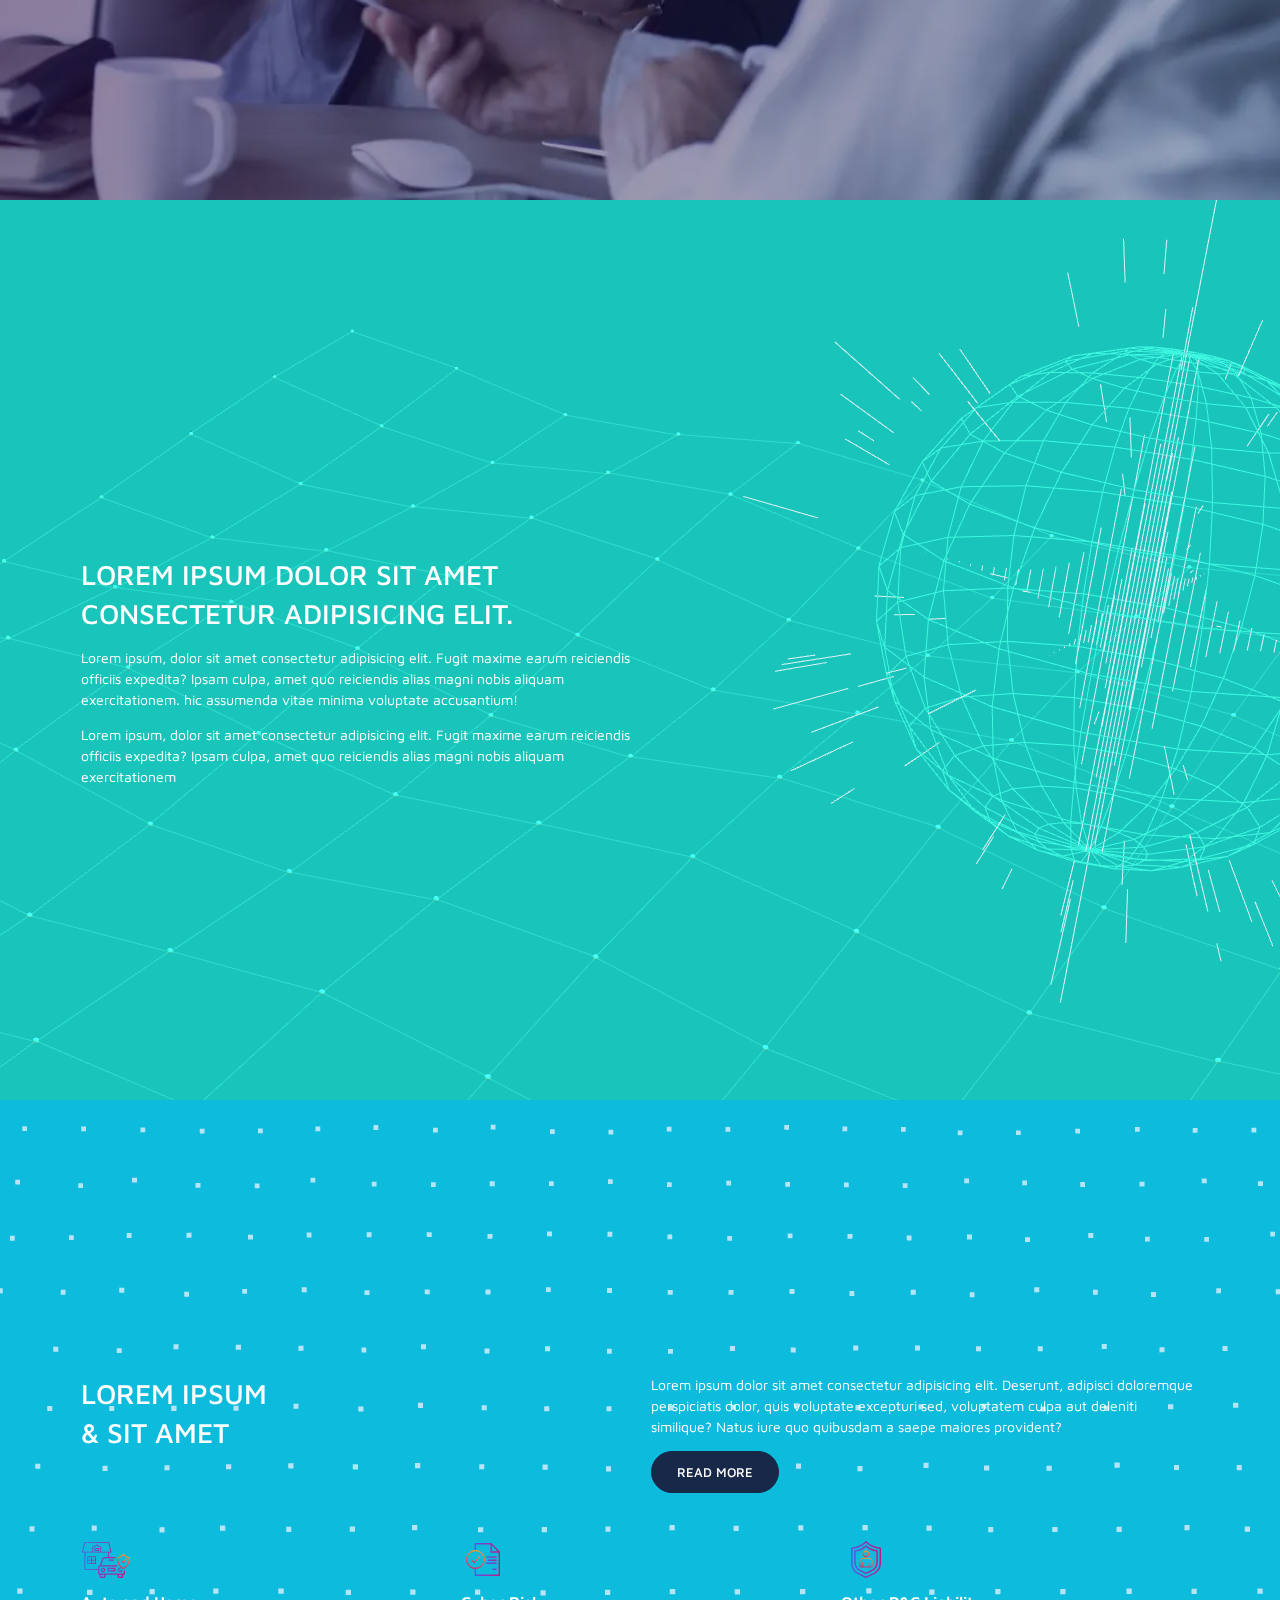
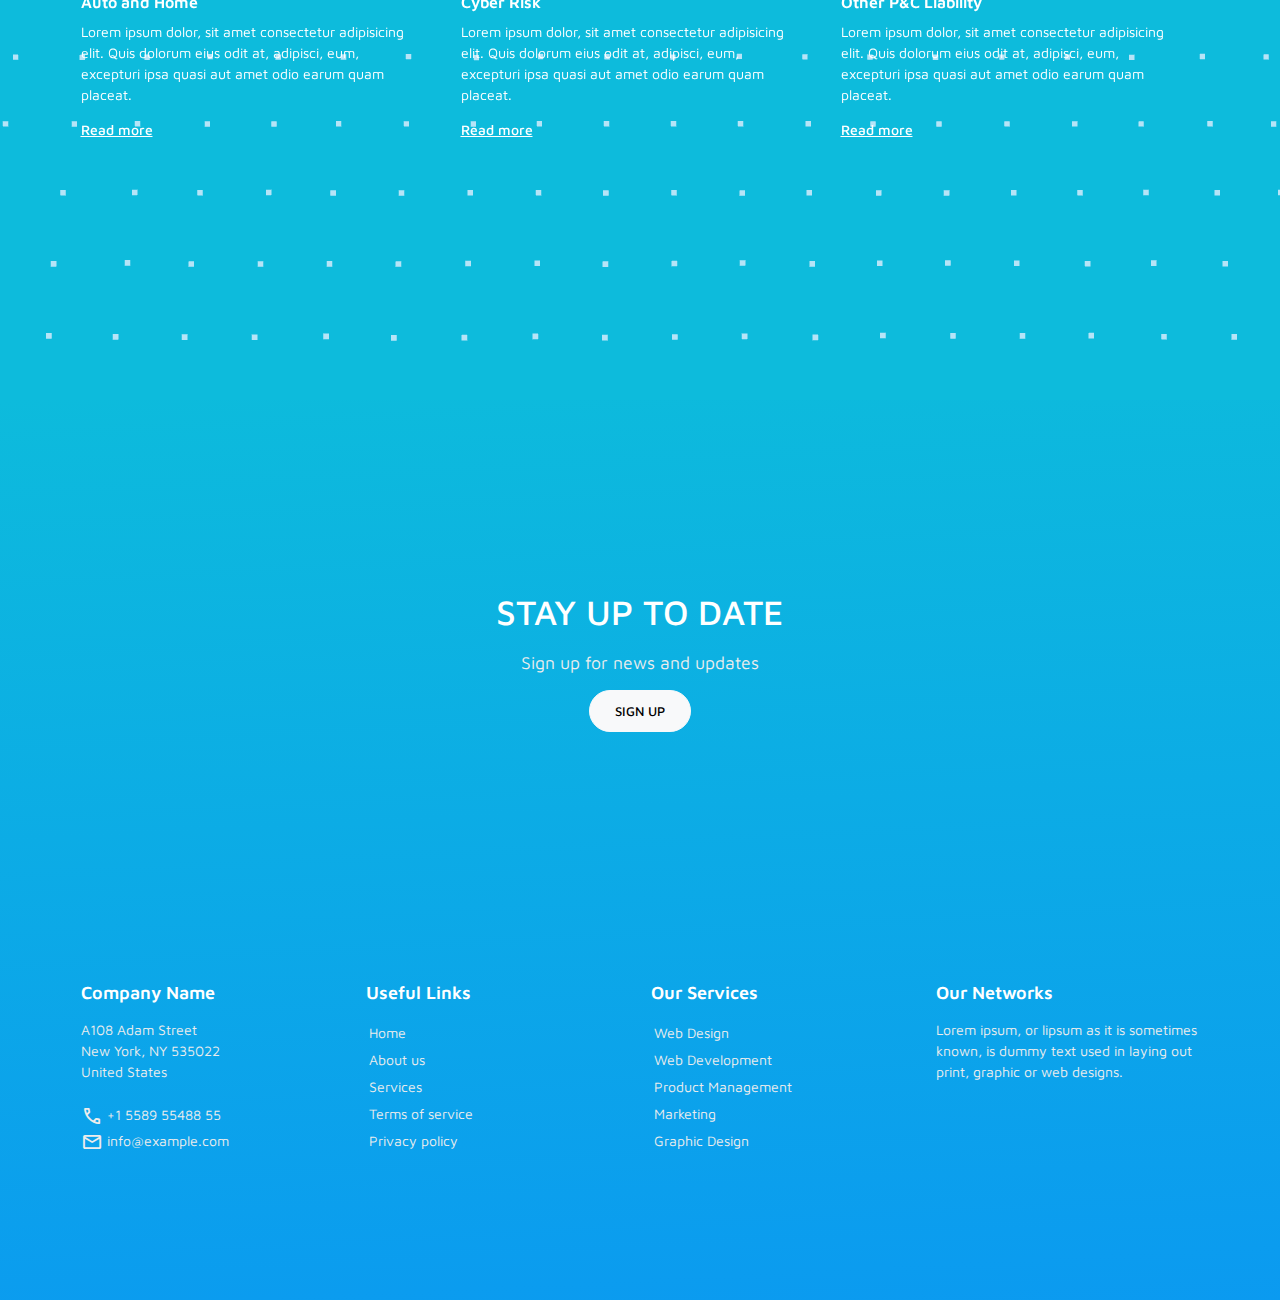
==== commit 9396ca62: "home page animation added" ====
--- a/index.html
+++ b/index.html
@@ -16,10 +16,10 @@
 	<link rel="stylesheet" type="text/css" href="./css/style.css">
 	<link rel="stylesheet" type="text/css" href="./css/custom.css">
 </head>
-<body class="noScroll">
+<body class="noScroll home-page">
 
-<main class="main">
-	<section class="pageScroll home-banner bg-green-shades indicate-white">
+<main class="main home-main">
+	<section class="pageScroll home-banner indicate-white">
 		<web-particles id="tsparticles" options='{"fps_limit":60,"interactivity":{"detectsOn":"canvas","events":{"onClick":{"enable":true,"mode":"push"},"onHover":{"enable":true,"mode":"repulse"},"resize":true},"modes":{"push":{"particles_nb":4},"repulse":{"distance":100,"duration":0.4}}},"particles":{"color":{"value":"#ffffff"},"links":{"color":"#ffffff","distance":150,"enable":true,"opacity":0.4,"width":1},"move":{"bounce":false,"direction":"none","enable":true,"outMode":"out","random":false,"speed":1,"straight":false},"number":{"density":{"enable":true,"area":800},"value":80},"opacity":{"value":0.4},"shape":{"type":"circle"},"size":{"random":true,"value":5}},"detectRetina":true}'></web-particles>
 		<div class="banner-content text-white position-relative container flex-grow-1">
 			<h1 class="pb-4 text-uppercase mavnor">Lorem ipsum dolor sit, <br>Amet consectetur adipisicing elit</h1>
@@ -38,50 +38,47 @@
 		</div>
 	</section>
 
-	<section class="pageScroll connect-section bg-light">
+	<section class="pageScroll connect-section indicate-white" id="globalBg">
 		<div class="container">
 			<div class="row align-items-center">
-				<div class="col-md-6 text-center">
-					<img src="./images/connect-img.png" alt="connect-img">
-				</div>
 				<div class="col-md-6">
-					<h4 class="title">Lorem ipsum dolor sit amet consectetur adipisicing elit.</h4>
-					<p>Lorem ipsum, dolor sit amet consectetur adipisicing elit. Fugit maxime earum reiciendis officiis expedita? Ipsam culpa, amet quo reiciendis alias magni nobis aliquam exercitationem. hic assumenda vitae minima voluptate accusantium!</p>
-					<p>Lorem ipsum, dolor sit amet consectetur adipisicing elit. Fugit maxime earum reiciendis officiis expedita? Ipsam culpa, amet quo reiciendis alias magni nobis aliquam exercitationem</p>
+					<h4 class="title text-white">Lorem ipsum dolor sit amet consectetur adipisicing elit.</h4>
+					<p class="text-white">Lorem ipsum, dolor sit amet consectetur adipisicing elit. Fugit maxime earum reiciendis officiis expedita? Ipsam culpa, amet quo reiciendis alias magni nobis aliquam exercitationem. hic assumenda vitae minima voluptate accusantium!</p>
+					<p class="text-white">Lorem ipsum, dolor sit amet consectetur adipisicing elit. Fugit maxime earum reiciendis officiis expedita? Ipsam culpa, amet quo reiciendis alias magni nobis aliquam exercitationem</p>
 				</div>
 			</div>
 		</div>
 	</section>
 
-	<section class="pageScroll procas-section" id="dotsBg">
+	<section class="pageScroll procas-section indicate-white" id="dotsBg">
 		<div class="container">
 			<div class="row">
 				<div class="col-md-6">
-					<h4 class="title">Lorem ipsum <br>& sit amet</h4>
+					<h4 class="title text-white">Lorem ipsum <br>& sit amet</h4>
 				</div>
 				<div class="col-md-6">
-					<p>Lorem ipsum dolor sit amet consectetur adipisicing elit. Deserunt, adipisci doloremque perspiciatis dolor, quis voluptate excepturi sed, voluptatem culpa aut deleniti similique? Natus iure quo quibusdam a saepe maiores provident?</p>
+					<p class="text-white">Lorem ipsum dolor sit amet consectetur adipisicing elit. Deserunt, adipisci doloremque perspiciatis dolor, quis voluptate excepturi sed, voluptatem culpa aut deleniti similique? Natus iure quo quibusdam a saepe maiores provident?</p>
 					<button class="btn btn-primary btn-rounded">READ MORE</button>
 				</div>
 			</div>
 			<div class="row py-5">
 				<div class="col-md-4 pe-5">
 					<img src="./images/AutoAndHome.svg" alt="AutoAndHome">
-					<h6 class="my-2">Auto and Home</h6>
-					<p>Lorem ipsum dolor, sit amet consectetur adipisicing elit. Quis dolorum eius odit at, adipisci, eum, excepturi ipsa quasi aut amet odio earum quam placeat.</p>
-					<a href="#" class="d-inline-block text-dark mavnor">Read more</a>
+					<h6 class="my-2 text-white">Auto and Home</h6>
+					<p class="text-white">Lorem ipsum dolor, sit amet consectetur adipisicing elit. Quis dolorum eius odit at, adipisci, eum, excepturi ipsa quasi aut amet odio earum quam placeat.</p>
+					<a href="#" class="d-inline-block text-white mavnor">Read more</a>
 				</div>
 				<div class="col-md-4 pe-5">
 					<img src="./images/GeneralLiabilities.svg" alt="GeneralLiabilities">
-					<h6 class="my-2">Cyber Risk</h6>
-					<p>Lorem ipsum dolor, sit amet consectetur adipisicing elit. Quis dolorum eius odit at, adipisci, eum, excepturi ipsa quasi aut amet odio earum quam placeat.</p>
-					<a href="#" class="d-inline-block text-dark mavnor">Read more</a>
+					<h6 class="my-2 text-white">Cyber Risk</h6>
+					<p class="text-white">Lorem ipsum dolor, sit amet consectetur adipisicing elit. Quis dolorum eius odit at, adipisci, eum, excepturi ipsa quasi aut amet odio earum quam placeat.</p>
+					<a href="#" class="d-inline-block text-white mavnor">Read more</a>
 				</div>
 				<div class="col-md-4 pe-5">
 					<img src="./images/OtherPCLiabilities.svg" alt="OtherPCLiabilities">
-					<h6 class="my-2">Other P&C Liability</h6>
-					<p>Lorem ipsum dolor, sit amet consectetur adipisicing elit. Quis dolorum eius odit at, adipisci, eum, excepturi ipsa quasi aut amet odio earum quam placeat.</p>
-					<a href="#" class="d-inline-block text-dark mavnor">Read more</a>
+					<h6 class="my-2 text-white">Other P&C Liability</h6>
+					<p class="text-white">Lorem ipsum dolor, sit amet consectetur adipisicing elit. Quis dolorum eius odit at, adipisci, eum, excepturi ipsa quasi aut amet odio earum quam placeat.</p>
+					<a href="#" class="d-inline-block text-white mavnor">Read more</a>
 				</div>
 			</div>
 		</div>
@@ -100,26 +97,46 @@
 
 <script src="./js/index.js"></script>
 
-<!-- <script src="https://cdnjs.cloudflare.com/ajax/libs/three.js/r134/three.min.js"></script>
-<script src="https://cdn.jsdelivr.net/npm/vanta@latest/dist/vanta.globe.min.js"></script>
-<script src="https://cdn.jsdelivr.net/npm/vanta@latest/dist/vanta.dots.min.js"></script> -->
+<script src="./js/vanta/three.min.js"></script>
+<script src="./js/vanta/vanta.global.min.js"></script>
+<script src="./js/vanta/vanta.dots.min.js"></script>
+
+
 
 <script>
-// VANTA.DOTS({
-//   el: "#dotsBg",
-//   mouseControls: true,
-//   touchControls: true,
-//   gyroControls: false,
-//   minHeight: 200.00,
-//   minWidth: 200.00,
-//   scale: 1.00,
-//   scaleMobile: 1.00,
-//   color: 0xa8e1c8,
-//   backgroundColor: 0xffffff,
-//   size: 5.00,
-//   spacing: 27.00,
-//   showLines: false
-// })
+VANTA.DOTS({
+  el: "#dotsBg",
+  mouseControls: true,
+  touchControls: true,
+  gyroControls: false,
+  minHeight: 200.00,
+  minWidth: 200.00,
+  scale: 1.00,
+  scaleMobile: 1.00,
+  color: 0xa8e1c8,
+  backgroundColor: 0xffffff,
+  size: 5.00,
+  spacing: 27.00,
+  color: 0xb6e4f7,
+  color2: 0xffc99e,
+  backgroundColor: 0xdbbdc,
+  size: 4.70,
+  showLines: false
+});
+
+VANTA.GLOBE({
+  el: "#globalBg",
+  mouseControls: true,
+  touchControls: true,
+  gyroControls: false,
+  minHeight: 200.00,
+  minWidth: 200.00,
+  scale: 1.00,
+  scaleMobile: 1.00,
+  color: 0x3df7e1,
+  color2: 0xdbf1f5,
+  backgroundColor: 0x19c5ba
+})
 </script>
 
 
--- a/css/custom.css
+++ b/css/custom.css
@@ -306,6 +306,17 @@
 	display: none;
 }
 
+.main .home-banner{
+	background: linear-gradient(137deg, #0bc16d 23.45%, #09c3cd 148.82%);
+}
+.main .procas-section{
+	background: linear-gradient(137deg, #19c5ba 23.45%, #108fc2 148.82%);
+}
+
+/* .home-main > section{
+	background-color: transparent !important;
+} */
+
 .insurance-banner {
 	background: linear-gradient(121deg, #2a044691 0%, #1028585e 100%), url('../images/insurance.png') no-repeat center;
 	background-size: cover;
@@ -590,6 +601,18 @@
 
 
 /* footer */
+.footer-section{
+	background: linear-gradient(177deg, rgb(13, 187, 220) 0%, rgb(10, 141, 248) 140%);
+}
+
+.footer-section h4{
+	color: #fff !important;
+}
+.footer-section :is(p, a){
+	color: #ededed !important;
+}
+
+
 footer .footer-links a {
 	text-decoration: none;
 	padding: 3px;
